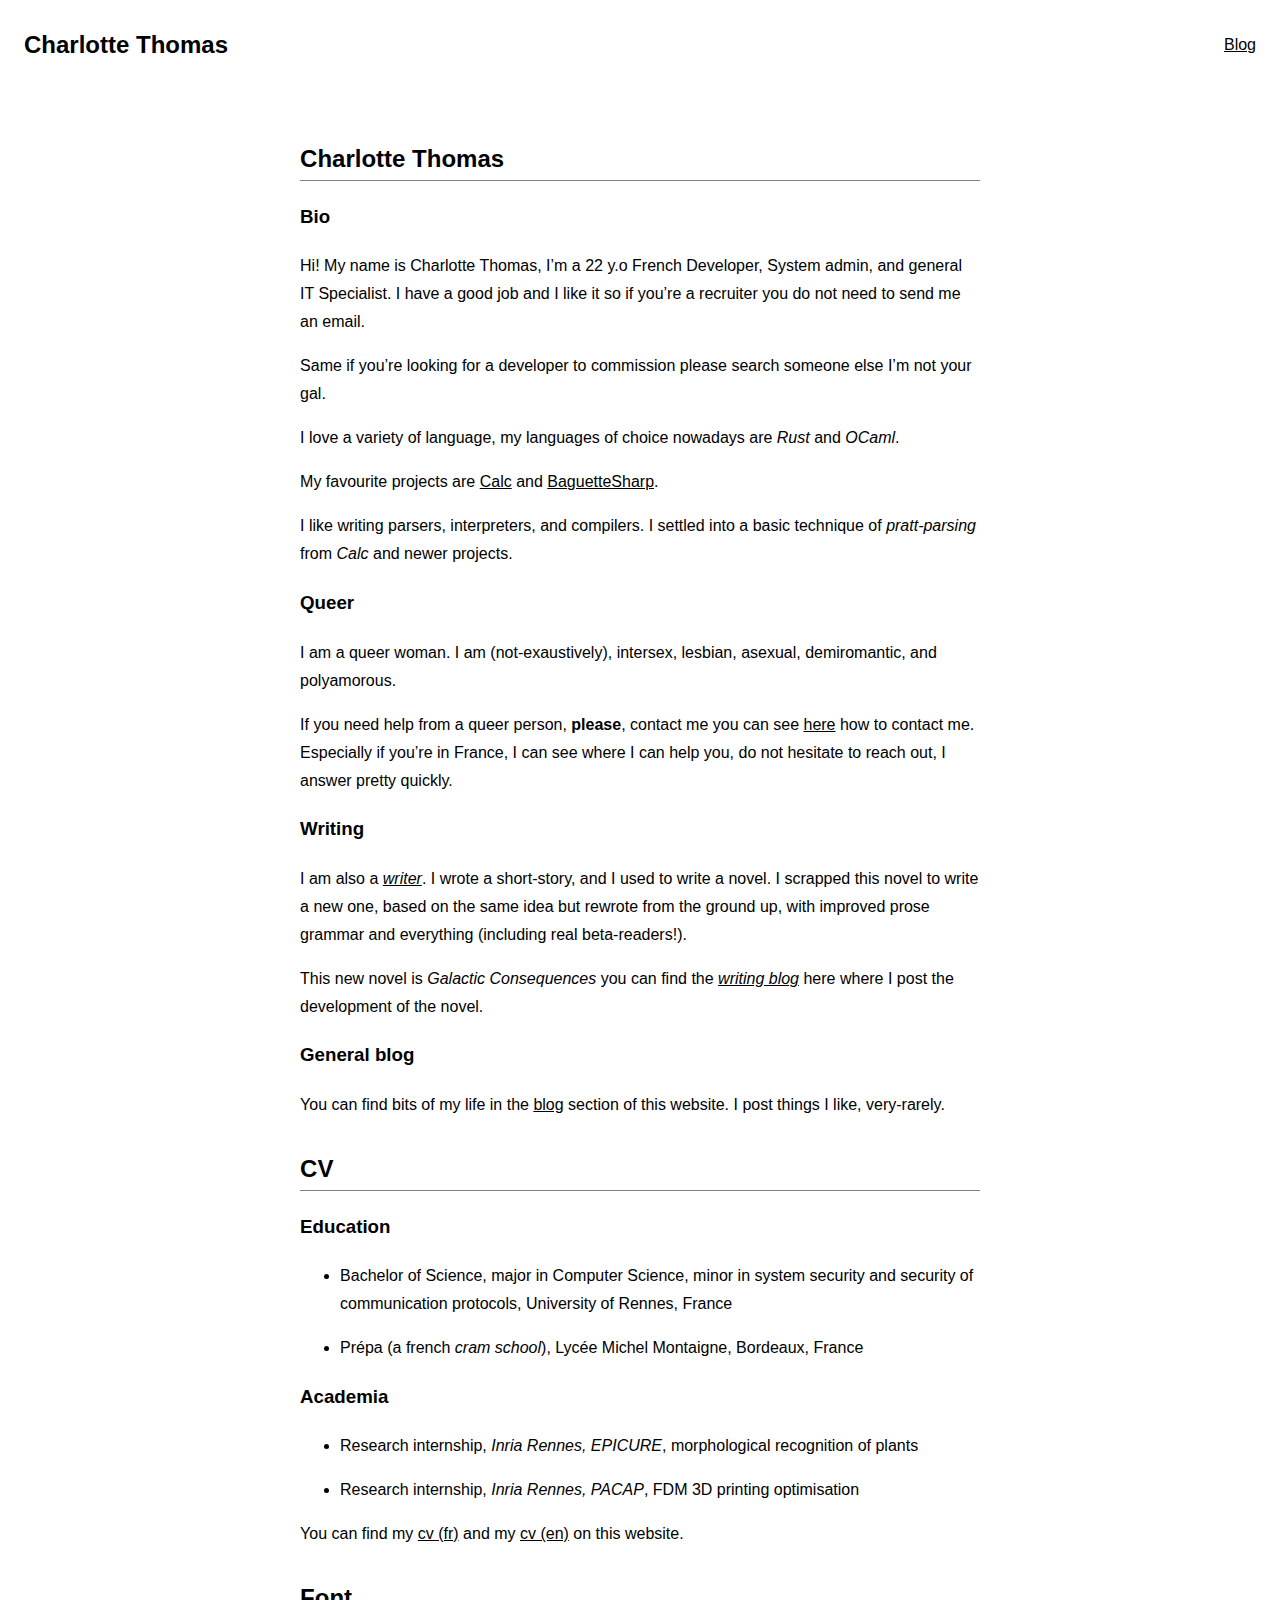
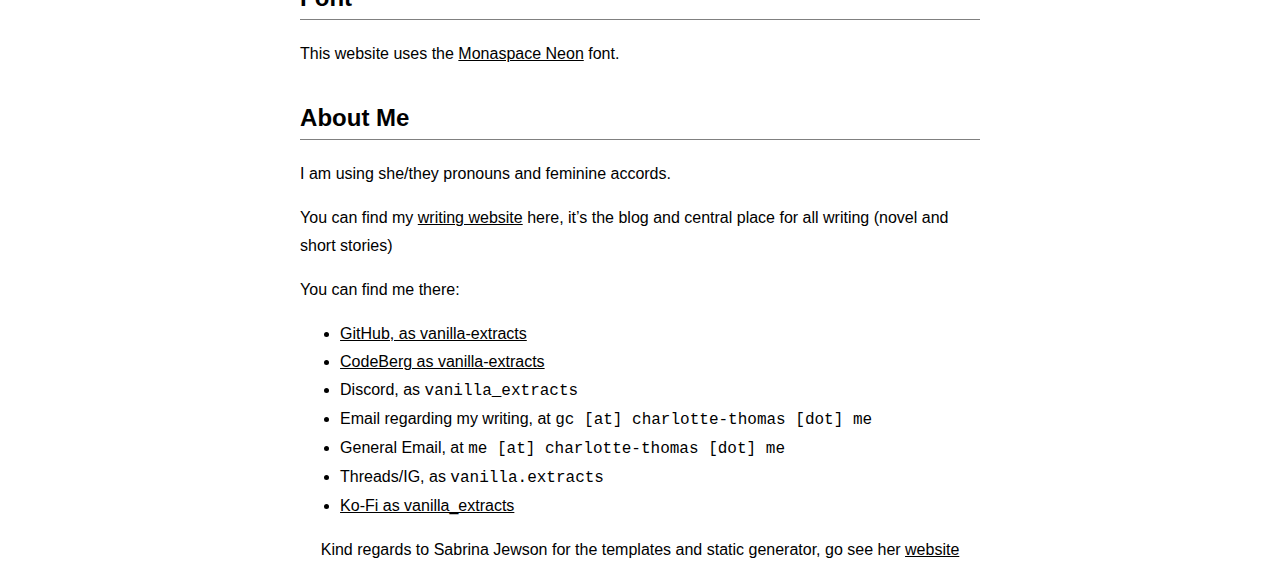
==== drafts/index.html @ d041db79 "Deploying to gh-pages from @ vanilla-extracts/website@5c6132fbbe91c61632dbbbfd228b59fa748e358d 🚀" ====
<!DOCTYPE html><html lang=en><head><meta charset=utf-8><meta content="width=device-width,initial-scale=1"name=viewport><meta content="dark light"name=color-scheme><meta content=#ffffff name=theme-color media=(prefers-color-scheme:light)><meta content=#000000 name=theme-color media=(prefers-color-scheme:dark)><meta content="Charlotte Thomas"property=og:site_name><link href=/favicon.ico rel=icon><link href=/apple-touch-icon.png rel=apple-touch-icon><link href=/common.css rel=stylesheet><title>Charlotte Thomas</title><meta content=Webpage property=og:title><meta content="Hi! My name is Charlotte Thomas, I’m a 22 y.o French Developer, System admin, and general IT Specialist. I have a good job and I like it so if you’re a recruiter you do not need to send me an email."name=description></head><body><header><a href=/ class=name>Charlotte Thomas</a><nav><a href=/blog/ >Blog</a></nav></header><main><h2 id=base><a href=#base class=anchor></a>Charlotte Thomas</h2><h3 id=bio><a href=#bio class=anchor></a>Bio</h3><p>Hi! My name is Charlotte Thomas, I’m a 22 y.o French Developer, System admin, and general IT Specialist. I have a good job and I like it so if you’re a recruiter you do not need to send me an email.</p><p>Same if you’re looking for a developer to commission please search someone else I’m not your gal.</p><p>I love a variety of language, my languages of choice nowadays are <em>Rust</em> and <em>OCaml</em>.</p><p>My favourite projects are <a href=https://codeberg.org/vanilla-extract/calc>Calc</a> and <a href=https://github.com/vanilla-extract/ocaml-baguettesharp-interpreter>BaguetteSharp</a>.</p><p>I like writing parsers, interpreters, and compilers. I settled into a basic technique of <em>pratt-parsing</em> from <em>Calc</em> and newer projects.</p><h3 id=queer><a href=#queer class=anchor></a>Queer</h3><p>I am a queer woman. I am (not-exaustively), intersex, lesbian, asexual, demiromantic, and polyamorous.</p><p>If you need help from a queer person, <strong>please</strong>, contact me you can see <a href=#about-me>here</a> how to contact me. Especially if you’re in France, I can see where I can help you, do not hesitate to reach out, I answer pretty quickly.</p><h3 id=writing><a href=#writing class=anchor></a>Writing</h3><p>I am also a <a href=https://writing.charlotte-thomas.me><em>writer</em></a>. I wrote a short-story, and I used to write a novel. I scrapped this novel to write a new one, based on the same idea but rewrote from the ground up, with improved prose grammar and everything (including real beta-readers!).</p><p>This new novel is <em>Galactic Consequences</em> you can find the <a href=https://writing.charlotte-thomas.me/blog/ ><em>writing blog</em></a> here where I post the development of the novel.</p><h3 id=blog><a href=#blog class=anchor></a>General blog</h3><p>You can find bits of my life in the <a href=blog/ >blog</a> section of this website. I post things I like, very-rarely.</p><h2 id=cv><a href=#cv class=anchor></a>CV</h2><h3 id=education><a href=#education class=anchor></a>Education</h3><ul><li><p>Bachelor of Science, major in Computer Science, minor in system security and security of communication protocols, University of Rennes, France</p></li><li><p>Prépa (a french <em>cram school</em>), Lycée Michel Montaigne, Bordeaux, France</p></li></ul><h3 id=academia><a href=#academia class=anchor></a>Academia</h3><ul><li><p>Research internship, <em>Inria Rennes, EPICURE</em>, morphological recognition of plants</p></li><li><p>Research internship, <em>Inria Rennes, PACAP</em>, FDM 3D printing optimisation</p></li></ul><p>You can find my <a href=static/cv_fr.pdf>cv (fr)</a> and my <a href=static/cv_en.pdf>cv (en)</a> on this website.</p><h2 id=font><a href=#font class=anchor></a>Font</h2><p>This website uses the <a href=https://monaspace.githubnext.com>Monaspace Neon</a> font.</p><h2 id=about-me><a href=#about-me class=anchor></a>About Me</h2><p>I am using she/they pronouns and feminine accords.</p><p>You can find my <a href=https://writing.charlotte-thomas.me>writing website</a> here, it’s the blog and central place for all writing (novel and short stories)</p><p>You can find me there:</p><ul><li><a href=https://github.com/vanilla-extracts>GitHub, as vanilla-extracts</a></li><li><a href=https://codeberg.org/vanilla-extracts>CodeBerg as vanilla-extracts</a></li><li>Discord, as <code class=scode>vanilla_extracts</code></li><li>Email regarding my writing, at <code class=scode>gc [at] charlotte-thomas [dot] me</code></li><li>General Email, at <code class=scode>me [at] charlotte-thomas [dot] me</code></li><li>Threads/IG, as <code class=scode>vanilla.extracts</code></li><li><a href=https://ko-fi.com/vanilla_extracts>Ko-Fi as vanilla_extracts</a></li></ul></main><footer class=center><p>Kind regards to Sabrina Jewson for the templates and static generator, go see her <a href=https://sabrinajewson.org>website</a></p></footer></body></html>
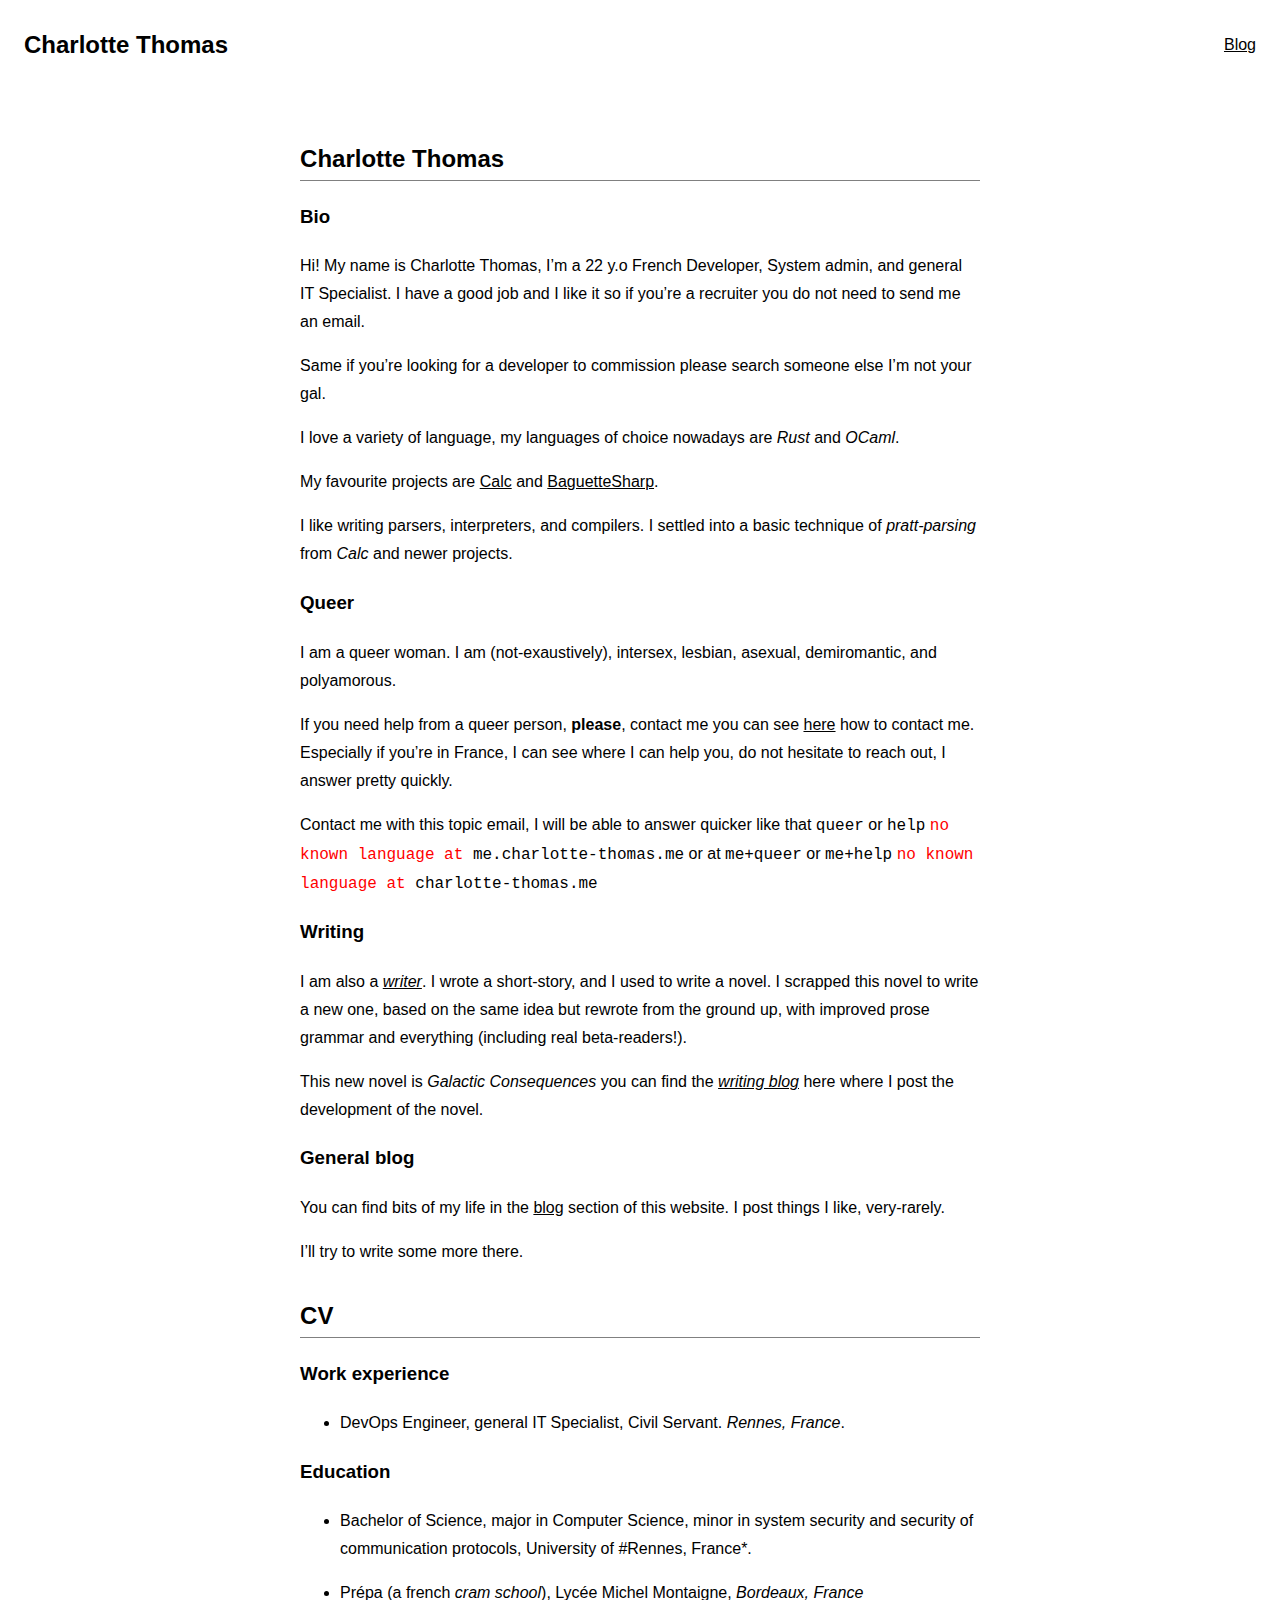
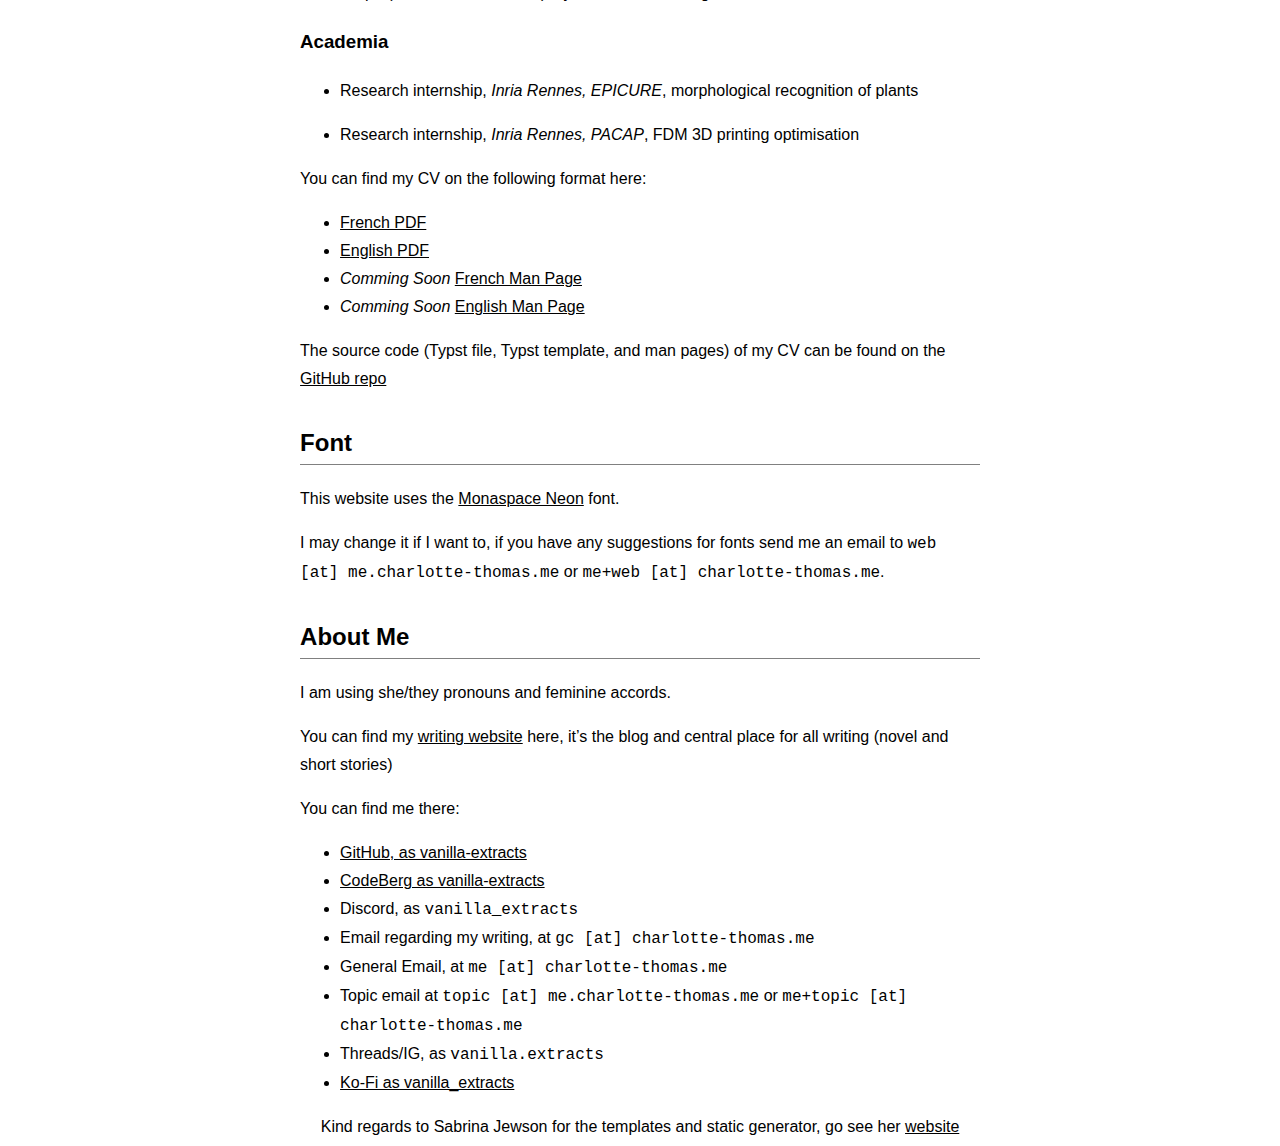
==== commit 86544992: "Deploying to gh-pages from @ vanilla-extracts/website@cc80b8c4a87e803f07a7f62e5c5bce75fd9a0338 🚀" ====
--- a/drafts/index.html
+++ b/drafts/index.html
@@ -1 +1 @@
-<!DOCTYPE html><html lang=en><head><meta charset=utf-8><meta content="width=device-width,initial-scale=1"name=viewport><meta content="dark light"name=color-scheme><meta content=#ffffff name=theme-color media=(prefers-color-scheme:light)><meta content=#000000 name=theme-color media=(prefers-color-scheme:dark)><meta content="Charlotte Thomas"property=og:site_name><link href=/favicon.ico rel=icon><link href=/apple-touch-icon.png rel=apple-touch-icon><link href=/common.css rel=stylesheet><title>Charlotte Thomas</title><meta content=Webpage property=og:title><meta content="Hi! My name is Charlotte Thomas, I’m a 22 y.o French Developer, System admin, and general IT Specialist. I have a good job and I like it so if you’re a recruiter you do not need to send me an email."name=description></head><body><header><a href=/ class=name>Charlotte Thomas</a><nav><a href=/blog/ >Blog</a></nav></header><main><h2 id=base><a href=#base class=anchor></a>Charlotte Thomas</h2><h3 id=bio><a href=#bio class=anchor></a>Bio</h3><p>Hi! My name is Charlotte Thomas, I’m a 22 y.o French Developer, System admin, and general IT Specialist. I have a good job and I like it so if you’re a recruiter you do not need to send me an email.</p><p>Same if you’re looking for a developer to commission please search someone else I’m not your gal.</p><p>I love a variety of language, my languages of choice nowadays are <em>Rust</em> and <em>OCaml</em>.</p><p>My favourite projects are <a href=https://codeberg.org/vanilla-extract/calc>Calc</a> and <a href=https://github.com/vanilla-extract/ocaml-baguettesharp-interpreter>BaguetteSharp</a>.</p><p>I like writing parsers, interpreters, and compilers. I settled into a basic technique of <em>pratt-parsing</em> from <em>Calc</em> and newer projects.</p><h3 id=queer><a href=#queer class=anchor></a>Queer</h3><p>I am a queer woman. I am (not-exaustively), intersex, lesbian, asexual, demiromantic, and polyamorous.</p><p>If you need help from a queer person, <strong>please</strong>, contact me you can see <a href=#about-me>here</a> how to contact me. Especially if you’re in France, I can see where I can help you, do not hesitate to reach out, I answer pretty quickly.</p><h3 id=writing><a href=#writing class=anchor></a>Writing</h3><p>I am also a <a href=https://writing.charlotte-thomas.me><em>writer</em></a>. I wrote a short-story, and I used to write a novel. I scrapped this novel to write a new one, based on the same idea but rewrote from the ground up, with improved prose grammar and everything (including real beta-readers!).</p><p>This new novel is <em>Galactic Consequences</em> you can find the <a href=https://writing.charlotte-thomas.me/blog/ ><em>writing blog</em></a> here where I post the development of the novel.</p><h3 id=blog><a href=#blog class=anchor></a>General blog</h3><p>You can find bits of my life in the <a href=blog/ >blog</a> section of this website. I post things I like, very-rarely.</p><h2 id=cv><a href=#cv class=anchor></a>CV</h2><h3 id=education><a href=#education class=anchor></a>Education</h3><ul><li><p>Bachelor of Science, major in Computer Science, minor in system security and security of communication protocols, University of Rennes, France</p></li><li><p>Prépa (a french <em>cram school</em>), Lycée Michel Montaigne, Bordeaux, France</p></li></ul><h3 id=academia><a href=#academia class=anchor></a>Academia</h3><ul><li><p>Research internship, <em>Inria Rennes, EPICURE</em>, morphological recognition of plants</p></li><li><p>Research internship, <em>Inria Rennes, PACAP</em>, FDM 3D printing optimisation</p></li></ul><p>You can find my <a href=static/cv_fr.pdf>cv (fr)</a> and my <a href=static/cv_en.pdf>cv (en)</a> on this website.</p><h2 id=font><a href=#font class=anchor></a>Font</h2><p>This website uses the <a href=https://monaspace.githubnext.com>Monaspace Neon</a> font.</p><h2 id=about-me><a href=#about-me class=anchor></a>About Me</h2><p>I am using she/they pronouns and feminine accords.</p><p>You can find my <a href=https://writing.charlotte-thomas.me>writing website</a> here, it’s the blog and central place for all writing (novel and short stories)</p><p>You can find me there:</p><ul><li><a href=https://github.com/vanilla-extracts>GitHub, as vanilla-extracts</a></li><li><a href=https://codeberg.org/vanilla-extracts>CodeBerg as vanilla-extracts</a></li><li>Discord, as <code class=scode>vanilla_extracts</code></li><li>Email regarding my writing, at <code class=scode>gc [at] charlotte-thomas [dot] me</code></li><li>General Email, at <code class=scode>me [at] charlotte-thomas [dot] me</code></li><li>Threads/IG, as <code class=scode>vanilla.extracts</code></li><li><a href=https://ko-fi.com/vanilla_extracts>Ko-Fi as vanilla_extracts</a></li></ul></main><footer class=center><p>Kind regards to Sabrina Jewson for the templates and static generator, go see her <a href=https://sabrinajewson.org>website</a></p></footer></body></html>+<!DOCTYPE html><html lang=en><head><meta charset=utf-8><meta content="width=device-width,initial-scale=1"name=viewport><meta content="dark light"name=color-scheme><meta content=#ffffff name=theme-color media=(prefers-color-scheme:light)><meta content=#000000 name=theme-color media=(prefers-color-scheme:dark)><meta content="Charlotte Thomas"property=og:site_name><link href=/favicon.ico rel=icon><link href=/apple-touch-icon.png rel=apple-touch-icon><link href=/common.css rel=stylesheet><title>Charlotte Thomas</title><meta content=Webpage property=og:title><meta content="Hi! My name is Charlotte Thomas, I’m a 22 y.o French Developer, System admin, and general IT Specialist. I have a good job and I like it so if you’re a recruiter you do not need to send me an email."name=description></head><body><header><a href=/ class=name>Charlotte Thomas</a><nav><a href=/blog/ >Blog</a></nav></header><main><h2 id=base><a href=#base class=anchor></a>Charlotte Thomas</h2><h3 id=bio><a href=#bio class=anchor></a>Bio</h3><p>Hi! My name is Charlotte Thomas, I’m a 22 y.o French Developer, System admin, and general IT Specialist. I have a good job and I like it so if you’re a recruiter you do not need to send me an email.</p><p>Same if you’re looking for a developer to commission please search someone else I’m not your gal.</p><p>I love a variety of language, my languages of choice nowadays are <em>Rust</em> and <em>OCaml</em>.</p><p>My favourite projects are <a href=https://codeberg.org/vanilla-extract/calc>Calc</a> and <a href=https://github.com/vanilla-extract/ocaml-baguettesharp-interpreter>BaguetteSharp</a>.</p><p>I like writing parsers, interpreters, and compilers. I settled into a basic technique of <em>pratt-parsing</em> from <em>Calc</em> and newer projects.</p><h3 id=queer><a href=#queer class=anchor></a>Queer</h3><p>I am a queer woman. I am (not-exaustively), intersex, lesbian, asexual, demiromantic, and polyamorous.</p><p>If you need help from a queer person, <strong>please</strong>, contact me you can see <a href=#about-me>here</a> how to contact me. Especially if you’re in France, I can see where I can help you, do not hesitate to reach out, I answer pretty quickly.</p><p>Contact me with this topic email, I will be able to answer quicker like that <code class=scode>queer</code> or <code class=scode>help</code> <code class=scode><span style=color:red>no known language at</span> me.charlotte-thomas.me</code> or at <code class=scode>me+queer</code> or <code class=scode>me+help</code> <code class=scode><span style=color:red>no known language at</span> charlotte-thomas.me</code></p><h3 id=writing><a href=#writing class=anchor></a>Writing</h3><p>I am also a <a href=https://writing.charlotte-thomas.me><em>writer</em></a>. I wrote a short-story, and I used to write a novel. I scrapped this novel to write a new one, based on the same idea but rewrote from the ground up, with improved prose grammar and everything (including real beta-readers!).</p><p>This new novel is <em>Galactic Consequences</em> you can find the <a href=https://writing.charlotte-thomas.me/blog/ ><em>writing blog</em></a> here where I post the development of the novel.</p><h3 id=blog><a href=#blog class=anchor></a>General blog</h3><p>You can find bits of my life in the <a href=blog/ >blog</a> section of this website. I post things I like, very-rarely.</p><p>I’ll try to write some more there.</p><h2 id=cv><a href=#cv class=anchor></a>CV</h2><h3 id=work><a href=#work class=anchor></a>Work experience</h3><ul><li>DevOps Engineer, general IT Specialist, Civil Servant. <em>Rennes, France</em>.</li></ul><h3 id=education><a href=#education class=anchor></a>Education</h3><ul><li><p>Bachelor of Science, major in Computer Science, minor in system security and security of communication protocols, University of #Rennes, France*.</p></li><li><p>Prépa (a french <em>cram school</em>), Lycée Michel Montaigne, <em>Bordeaux, France</em></p></li></ul><h3 id=academia><a href=#academia class=anchor></a>Academia</h3><ul><li><p>Research internship, <em>Inria Rennes, EPICURE</em>, morphological recognition of plants</p></li><li><p>Research internship, <em>Inria Rennes, PACAP</em>, FDM 3D printing optimisation</p></li></ul><p>You can find my CV on the following format here:</p><ul><li><a href=static/cv_fr.pdf>French PDF</a></li><li><a href=static/cv_en.pdf>English PDF</a></li><li><em>Comming Soon</em> <a href=static/cv_fr.man>French Man Page</a></li><li><em>Comming Soon</em> <a href=static/cv_en.typ>English Man Page</a></li></ul><p>The source code (Typst file, Typst template, and man pages) of my CV can be found on the <a href=https://github.com/vanilla-extracts/cv>GitHub repo</a></p><h2 id=font><a href=#font class=anchor></a>Font</h2><p>This website uses the <a href=https://monaspace.githubnext.com>Monaspace Neon</a> font.</p><p>I may change it if I want to, if you have any suggestions for fonts send me an email to <code class=scode>web [at] me.charlotte-thomas.me</code> or <code class=scode>me+web [at] charlotte-thomas.me</code>.</p><h2 id=about-me><a href=#about-me class=anchor></a>About Me</h2><p>I am using she/they pronouns and feminine accords.</p><p>You can find my <a href=https://writing.charlotte-thomas.me>writing website</a> here, it’s the blog and central place for all writing (novel and short stories)</p><p>You can find me there:</p><ul><li><a href=https://github.com/vanilla-extracts>GitHub, as vanilla-extracts</a></li><li><a href=https://codeberg.org/vanilla-extracts>CodeBerg as vanilla-extracts</a></li><li>Discord, as <code class=scode>vanilla_extracts</code></li><li>Email regarding my writing, at <code class=scode>gc [at] charlotte-thomas.me</code></li><li>General Email, at <code class=scode>me [at] charlotte-thomas.me</code></li><li>Topic email at <code class=scode>topic [at] me.charlotte-thomas.me</code> or <code class=scode>me+topic [at] charlotte-thomas.me</code></li><li>Threads/IG, as <code class=scode>vanilla.extracts</code></li><li><a href=https://ko-fi.com/vanilla_extracts>Ko-Fi as vanilla_extracts</a></li></ul></main><footer class=center><p>Kind regards to Sabrina Jewson for the templates and static generator, go see her <a href=https://sabrinajewson.org>website</a></p></footer></body></html>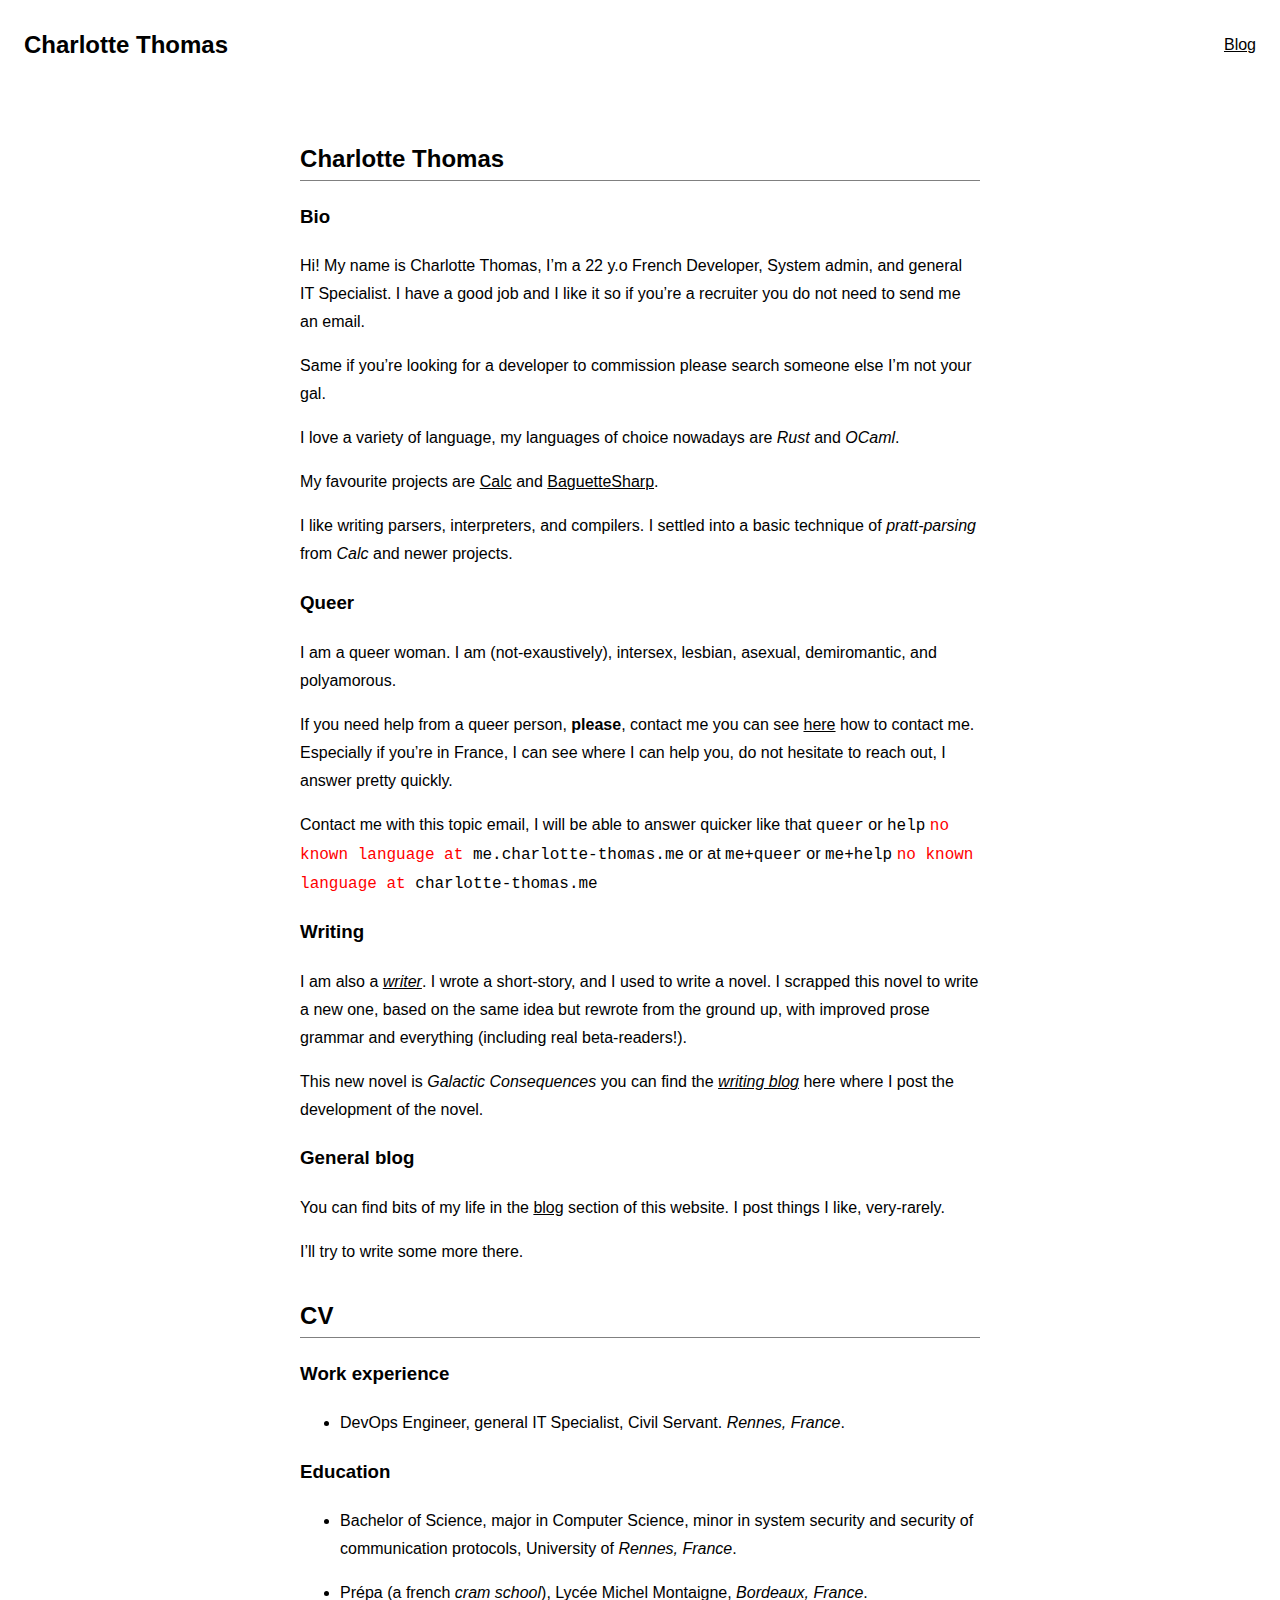
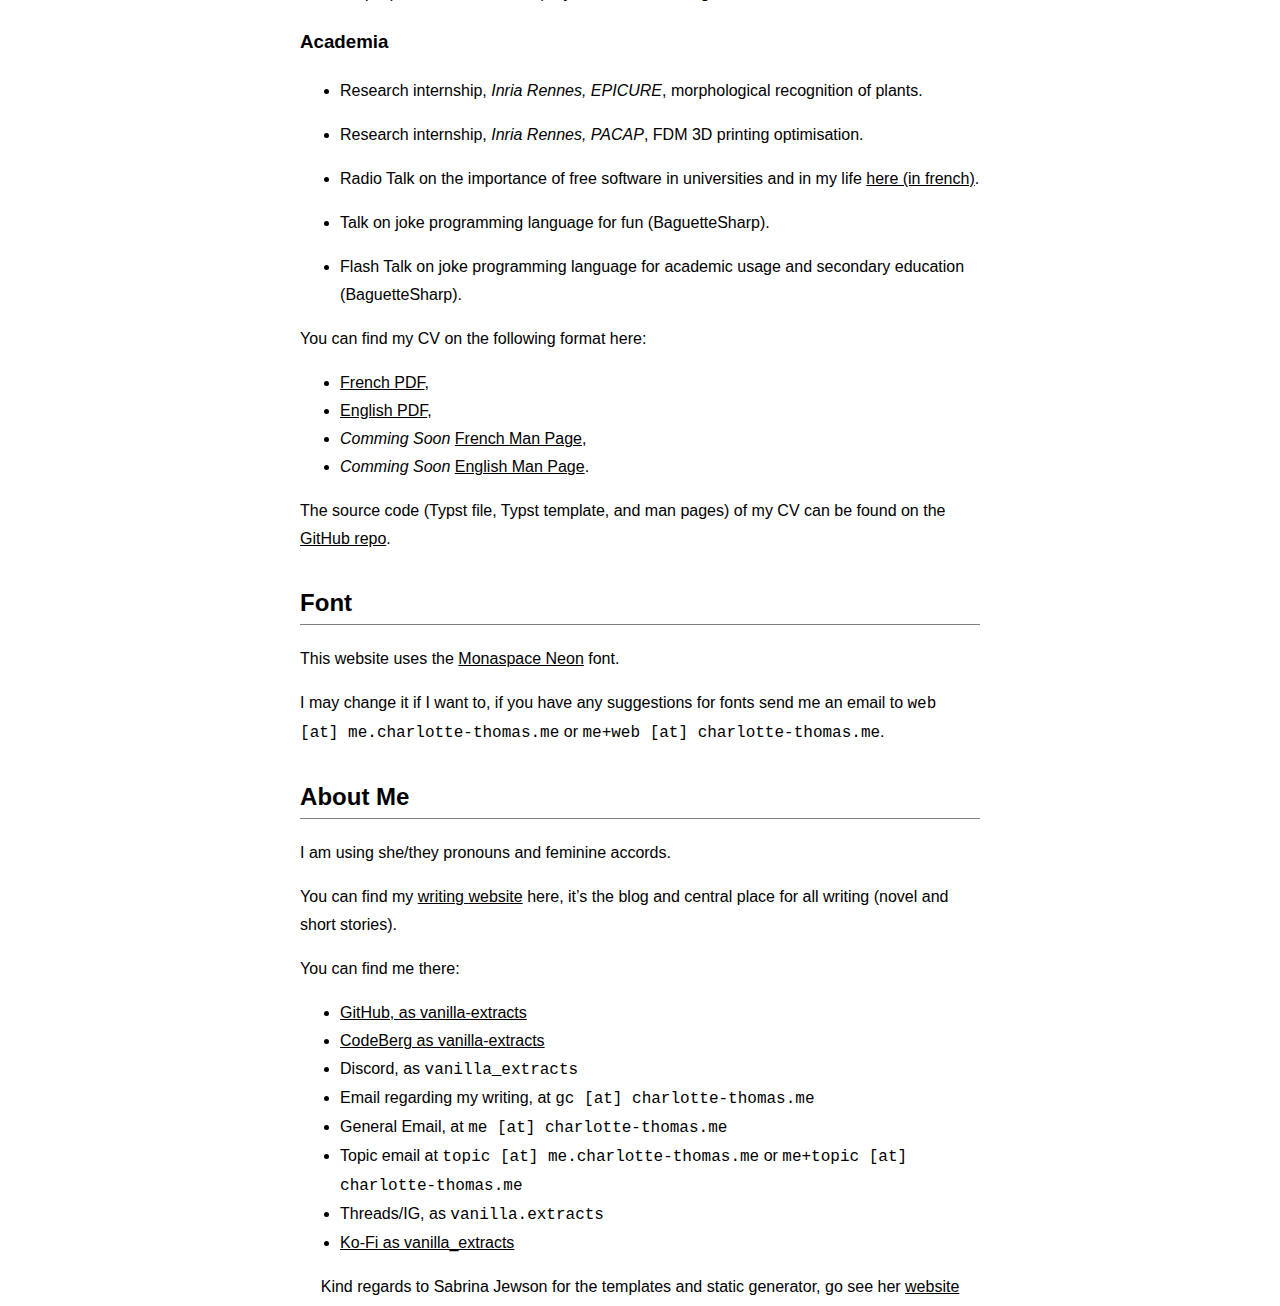
==== commit 079cb30b: "Deploying to gh-pages from @ vanilla-extracts/website@7752861aec32f48937b8614c99f351898fc1ba89 🚀" ====
--- a/drafts/index.html
+++ b/drafts/index.html
@@ -1 +1 @@
-<!DOCTYPE html><html lang=en><head><meta charset=utf-8><meta content="width=device-width,initial-scale=1"name=viewport><meta content="dark light"name=color-scheme><meta content=#ffffff name=theme-color media=(prefers-color-scheme:light)><meta content=#000000 name=theme-color media=(prefers-color-scheme:dark)><meta content="Charlotte Thomas"property=og:site_name><link href=/favicon.ico rel=icon><link href=/apple-touch-icon.png rel=apple-touch-icon><link href=/common.css rel=stylesheet><title>Charlotte Thomas</title><meta content=Webpage property=og:title><meta content="Hi! My name is Charlotte Thomas, I’m a 22 y.o French Developer, System admin, and general IT Specialist. I have a good job and I like it so if you’re a recruiter you do not need to send me an email."name=description></head><body><header><a href=/ class=name>Charlotte Thomas</a><nav><a href=/blog/ >Blog</a></nav></header><main><h2 id=base><a href=#base class=anchor></a>Charlotte Thomas</h2><h3 id=bio><a href=#bio class=anchor></a>Bio</h3><p>Hi! My name is Charlotte Thomas, I’m a 22 y.o French Developer, System admin, and general IT Specialist. I have a good job and I like it so if you’re a recruiter you do not need to send me an email.</p><p>Same if you’re looking for a developer to commission please search someone else I’m not your gal.</p><p>I love a variety of language, my languages of choice nowadays are <em>Rust</em> and <em>OCaml</em>.</p><p>My favourite projects are <a href=https://codeberg.org/vanilla-extract/calc>Calc</a> and <a href=https://github.com/vanilla-extract/ocaml-baguettesharp-interpreter>BaguetteSharp</a>.</p><p>I like writing parsers, interpreters, and compilers. I settled into a basic technique of <em>pratt-parsing</em> from <em>Calc</em> and newer projects.</p><h3 id=queer><a href=#queer class=anchor></a>Queer</h3><p>I am a queer woman. I am (not-exaustively), intersex, lesbian, asexual, demiromantic, and polyamorous.</p><p>If you need help from a queer person, <strong>please</strong>, contact me you can see <a href=#about-me>here</a> how to contact me. Especially if you’re in France, I can see where I can help you, do not hesitate to reach out, I answer pretty quickly.</p><p>Contact me with this topic email, I will be able to answer quicker like that <code class=scode>queer</code> or <code class=scode>help</code> <code class=scode><span style=color:red>no known language at</span> me.charlotte-thomas.me</code> or at <code class=scode>me+queer</code> or <code class=scode>me+help</code> <code class=scode><span style=color:red>no known language at</span> charlotte-thomas.me</code></p><h3 id=writing><a href=#writing class=anchor></a>Writing</h3><p>I am also a <a href=https://writing.charlotte-thomas.me><em>writer</em></a>. I wrote a short-story, and I used to write a novel. I scrapped this novel to write a new one, based on the same idea but rewrote from the ground up, with improved prose grammar and everything (including real beta-readers!).</p><p>This new novel is <em>Galactic Consequences</em> you can find the <a href=https://writing.charlotte-thomas.me/blog/ ><em>writing blog</em></a> here where I post the development of the novel.</p><h3 id=blog><a href=#blog class=anchor></a>General blog</h3><p>You can find bits of my life in the <a href=blog/ >blog</a> section of this website. I post things I like, very-rarely.</p><p>I’ll try to write some more there.</p><h2 id=cv><a href=#cv class=anchor></a>CV</h2><h3 id=work><a href=#work class=anchor></a>Work experience</h3><ul><li>DevOps Engineer, general IT Specialist, Civil Servant. <em>Rennes, France</em>.</li></ul><h3 id=education><a href=#education class=anchor></a>Education</h3><ul><li><p>Bachelor of Science, major in Computer Science, minor in system security and security of communication protocols, University of #Rennes, France*.</p></li><li><p>Prépa (a french <em>cram school</em>), Lycée Michel Montaigne, <em>Bordeaux, France</em></p></li></ul><h3 id=academia><a href=#academia class=anchor></a>Academia</h3><ul><li><p>Research internship, <em>Inria Rennes, EPICURE</em>, morphological recognition of plants</p></li><li><p>Research internship, <em>Inria Rennes, PACAP</em>, FDM 3D printing optimisation</p></li></ul><p>You can find my CV on the following format here:</p><ul><li><a href=static/cv_fr.pdf>French PDF</a></li><li><a href=static/cv_en.pdf>English PDF</a></li><li><em>Comming Soon</em> <a href=static/cv_fr.man>French Man Page</a></li><li><em>Comming Soon</em> <a href=static/cv_en.typ>English Man Page</a></li></ul><p>The source code (Typst file, Typst template, and man pages) of my CV can be found on the <a href=https://github.com/vanilla-extracts/cv>GitHub repo</a></p><h2 id=font><a href=#font class=anchor></a>Font</h2><p>This website uses the <a href=https://monaspace.githubnext.com>Monaspace Neon</a> font.</p><p>I may change it if I want to, if you have any suggestions for fonts send me an email to <code class=scode>web [at] me.charlotte-thomas.me</code> or <code class=scode>me+web [at] charlotte-thomas.me</code>.</p><h2 id=about-me><a href=#about-me class=anchor></a>About Me</h2><p>I am using she/they pronouns and feminine accords.</p><p>You can find my <a href=https://writing.charlotte-thomas.me>writing website</a> here, it’s the blog and central place for all writing (novel and short stories)</p><p>You can find me there:</p><ul><li><a href=https://github.com/vanilla-extracts>GitHub, as vanilla-extracts</a></li><li><a href=https://codeberg.org/vanilla-extracts>CodeBerg as vanilla-extracts</a></li><li>Discord, as <code class=scode>vanilla_extracts</code></li><li>Email regarding my writing, at <code class=scode>gc [at] charlotte-thomas.me</code></li><li>General Email, at <code class=scode>me [at] charlotte-thomas.me</code></li><li>Topic email at <code class=scode>topic [at] me.charlotte-thomas.me</code> or <code class=scode>me+topic [at] charlotte-thomas.me</code></li><li>Threads/IG, as <code class=scode>vanilla.extracts</code></li><li><a href=https://ko-fi.com/vanilla_extracts>Ko-Fi as vanilla_extracts</a></li></ul></main><footer class=center><p>Kind regards to Sabrina Jewson for the templates and static generator, go see her <a href=https://sabrinajewson.org>website</a></p></footer></body></html>+<!DOCTYPE html><html lang=en><head><meta charset=utf-8><meta content="width=device-width,initial-scale=1"name=viewport><meta content="dark light"name=color-scheme><meta content=#ffffff name=theme-color media=(prefers-color-scheme:light)><meta content=#000000 name=theme-color media=(prefers-color-scheme:dark)><meta content="Charlotte Thomas"property=og:site_name><link href=/favicon.ico rel=icon><link href=/apple-touch-icon.png rel=apple-touch-icon><link href=/common.css rel=stylesheet><title>Charlotte Thomas</title><meta content=Webpage property=og:title><meta content="Hi! My name is Charlotte Thomas, I’m a 22 y.o French Developer, System admin, and general IT Specialist. I have a good job and I like it so if you’re a recruiter you do not need to send me an email."name=description></head><body><header><a href=/ class=name>Charlotte Thomas</a><nav><a href=/blog/ >Blog</a></nav></header><main><h2 id=base><a href=#base class=anchor></a>Charlotte Thomas</h2><h3 id=bio><a href=#bio class=anchor></a>Bio</h3><p>Hi! My name is Charlotte Thomas, I’m a 22 y.o French Developer, System admin, and general IT Specialist. I have a good job and I like it so if you’re a recruiter you do not need to send me an email.</p><p>Same if you’re looking for a developer to commission please search someone else I’m not your gal.</p><p>I love a variety of language, my languages of choice nowadays are <em>Rust</em> and <em>OCaml</em>.</p><p>My favourite projects are <a href=https://codeberg.org/vanilla-extract/calc>Calc</a> and <a href=https://github.com/vanilla-extract/ocaml-baguettesharp-interpreter>BaguetteSharp</a>.</p><p>I like writing parsers, interpreters, and compilers. I settled into a basic technique of <em>pratt-parsing</em> from <em>Calc</em> and newer projects.</p><h3 id=queer><a href=#queer class=anchor></a>Queer</h3><p>I am a queer woman. I am (not-exaustively), intersex, lesbian, asexual, demiromantic, and polyamorous.</p><p>If you need help from a queer person, <strong>please</strong>, contact me you can see <a href=#about-me>here</a> how to contact me. Especially if you’re in France, I can see where I can help you, do not hesitate to reach out, I answer pretty quickly.</p><p>Contact me with this topic email, I will be able to answer quicker like that <code class=scode>queer</code> or <code class=scode>help</code> <code class=scode><span style=color:red>no known language at</span> me.charlotte-thomas.me</code> or at <code class=scode>me+queer</code> or <code class=scode>me+help</code> <code class=scode><span style=color:red>no known language at</span> charlotte-thomas.me</code></p><h3 id=writing><a href=#writing class=anchor></a>Writing</h3><p>I am also a <a href=https://writing.charlotte-thomas.me><em>writer</em></a>. I wrote a short-story, and I used to write a novel. I scrapped this novel to write a new one, based on the same idea but rewrote from the ground up, with improved prose grammar and everything (including real beta-readers!).</p><p>This new novel is <em>Galactic Consequences</em> you can find the <a href=https://writing.charlotte-thomas.me/blog/ ><em>writing blog</em></a> here where I post the development of the novel.</p><h3 id=blog><a href=#blog class=anchor></a>General blog</h3><p>You can find bits of my life in the <a href=blog/ >blog</a> section of this website. I post things I like, very-rarely.</p><p>I’ll try to write some more there.</p><h2 id=cv><a href=#cv class=anchor></a>CV</h2><h3 id=work><a href=#work class=anchor></a>Work experience</h3><ul><li>DevOps Engineer, general IT Specialist, Civil Servant. <em>Rennes, France</em>.</li></ul><h3 id=education><a href=#education class=anchor></a>Education</h3><ul><li><p>Bachelor of Science, major in Computer Science, minor in system security and security of communication protocols, University of <em>Rennes, France</em>.</p></li><li><p>Prépa (a french <em>cram school</em>), Lycée Michel Montaigne, <em>Bordeaux, France</em>.</p></li></ul><h3 id=academia><a href=#academia class=anchor></a>Academia</h3><ul><li><p>Research internship, <em>Inria Rennes, EPICURE</em>, morphological recognition of plants.</p></li><li><p>Research internship, <em>Inria Rennes, PACAP</em>, FDM 3D printing optimisation.</p></li><li><p>Radio Talk on the importance of free software in universities and in my life <a href=https://cause-commune.fm/podcast/libre-a-vous-187/ >here (in french)</a>.</p></li><li><p>Talk on joke programming language for fun (BaguetteSharp).</p></li><li><p>Flash Talk on joke programming language for academic usage and secondary education (BaguetteSharp).</p></li></ul><p>You can find my CV on the following format here:</p><ul><li><a href=static/cv_fr.pdf>French PDF</a>,</li><li><a href=static/cv_en.pdf>English PDF</a>,</li><li><em>Comming Soon</em> <a href=static/cv_fr.man>French Man Page</a>,</li><li><em>Comming Soon</em> <a href=static/cv_en.typ>English Man Page</a>.</li></ul><p>The source code (Typst file, Typst template, and man pages) of my CV can be found on the <a href=https://github.com/vanilla-extracts/cv>GitHub repo</a>.</p><h2 id=font><a href=#font class=anchor></a>Font</h2><p>This website uses the <a href=https://monaspace.githubnext.com>Monaspace Neon</a> font.</p><p>I may change it if I want to, if you have any suggestions for fonts send me an email to <code class=scode>web [at] me.charlotte-thomas.me</code> or <code class=scode>me+web [at] charlotte-thomas.me</code>.</p><h2 id=about-me><a href=#about-me class=anchor></a>About Me</h2><p>I am using she/they pronouns and feminine accords.</p><p>You can find my <a href=https://writing.charlotte-thomas.me>writing website</a> here, it’s the blog and central place for all writing (novel and short stories).</p><p>You can find me there:</p><ul><li><a href=https://github.com/vanilla-extracts>GitHub, as vanilla-extracts</a></li><li><a href=https://codeberg.org/vanilla-extracts>CodeBerg as vanilla-extracts</a></li><li>Discord, as <code class=scode>vanilla_extracts</code></li><li>Email regarding my writing, at <code class=scode>gc [at] charlotte-thomas.me</code></li><li>General Email, at <code class=scode>me [at] charlotte-thomas.me</code></li><li>Topic email at <code class=scode>topic [at] me.charlotte-thomas.me</code> or <code class=scode>me+topic [at] charlotte-thomas.me</code></li><li>Threads/IG, as <code class=scode>vanilla.extracts</code></li><li><a href=https://ko-fi.com/vanilla_extracts>Ko-Fi as vanilla_extracts</a></li></ul></main><footer class=center><p>Kind regards to Sabrina Jewson for the templates and static generator, go see her <a href=https://sabrinajewson.org>website</a></p></footer></body></html>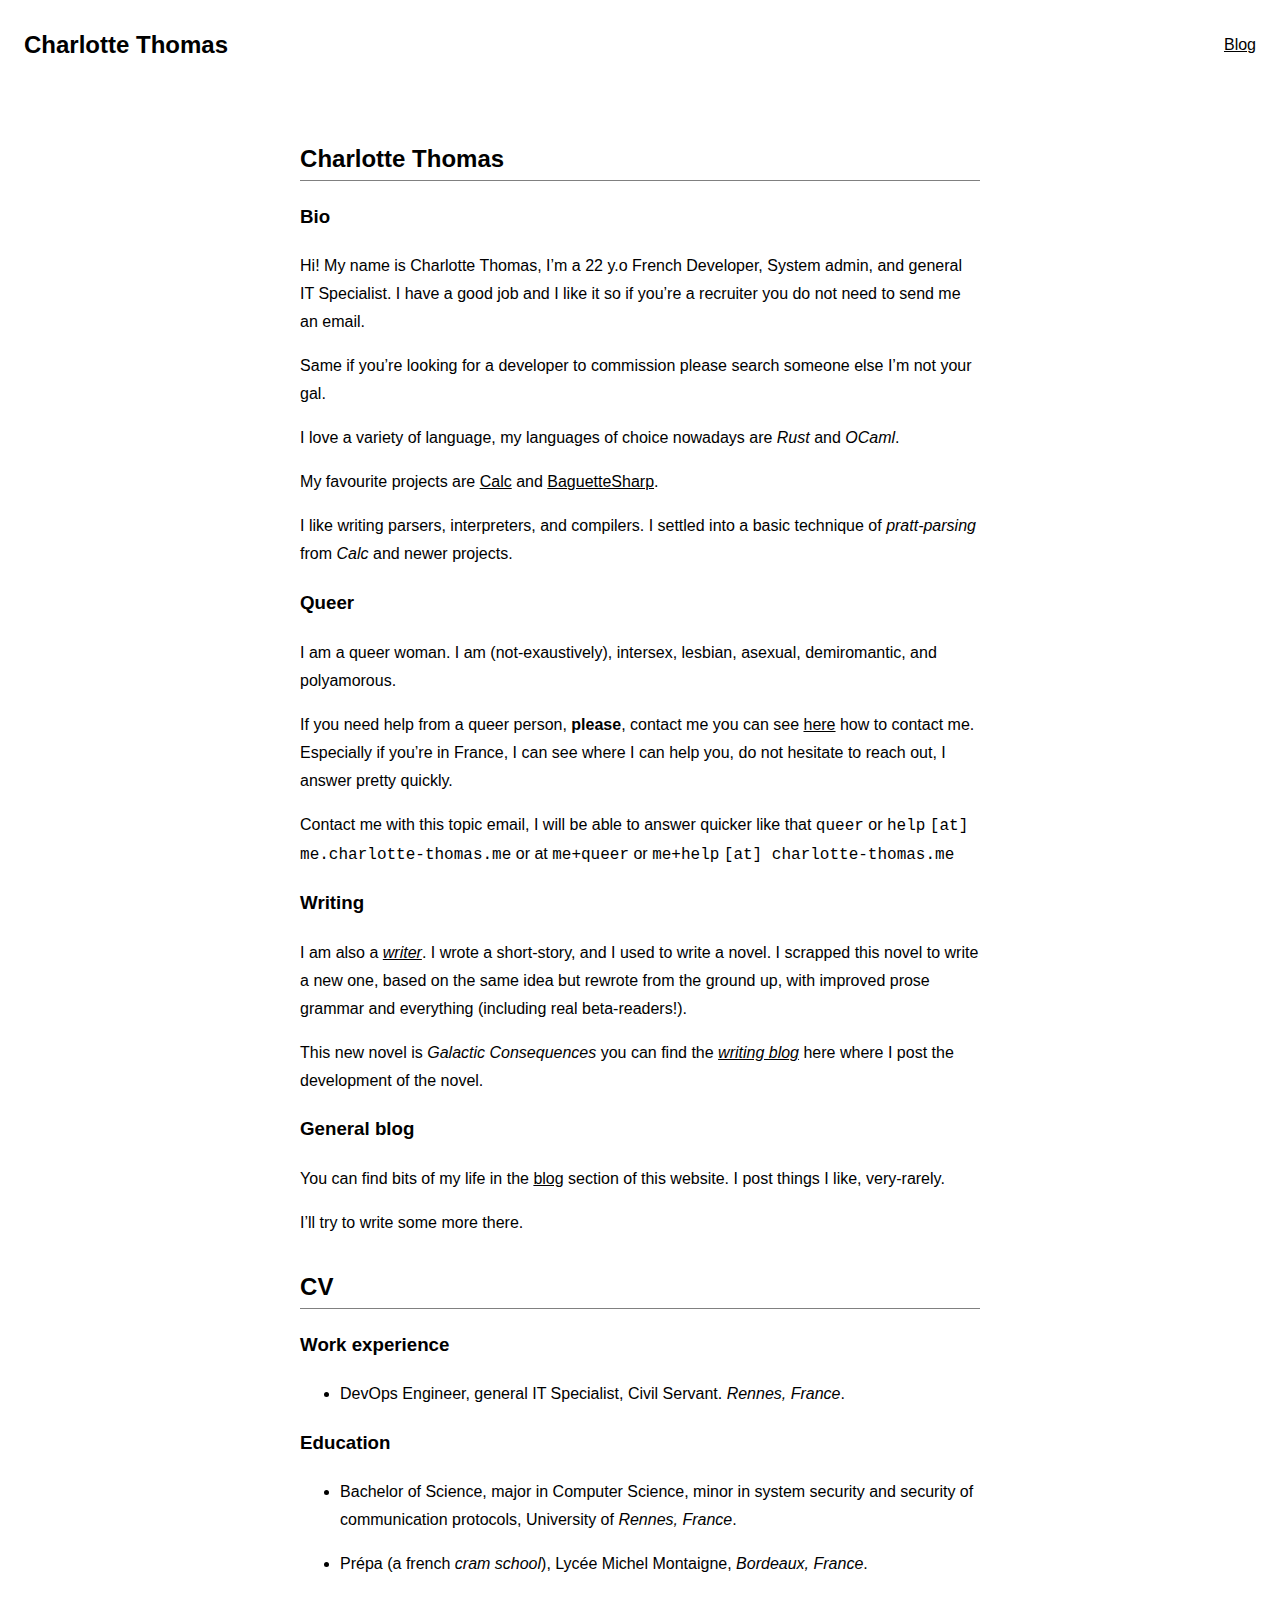
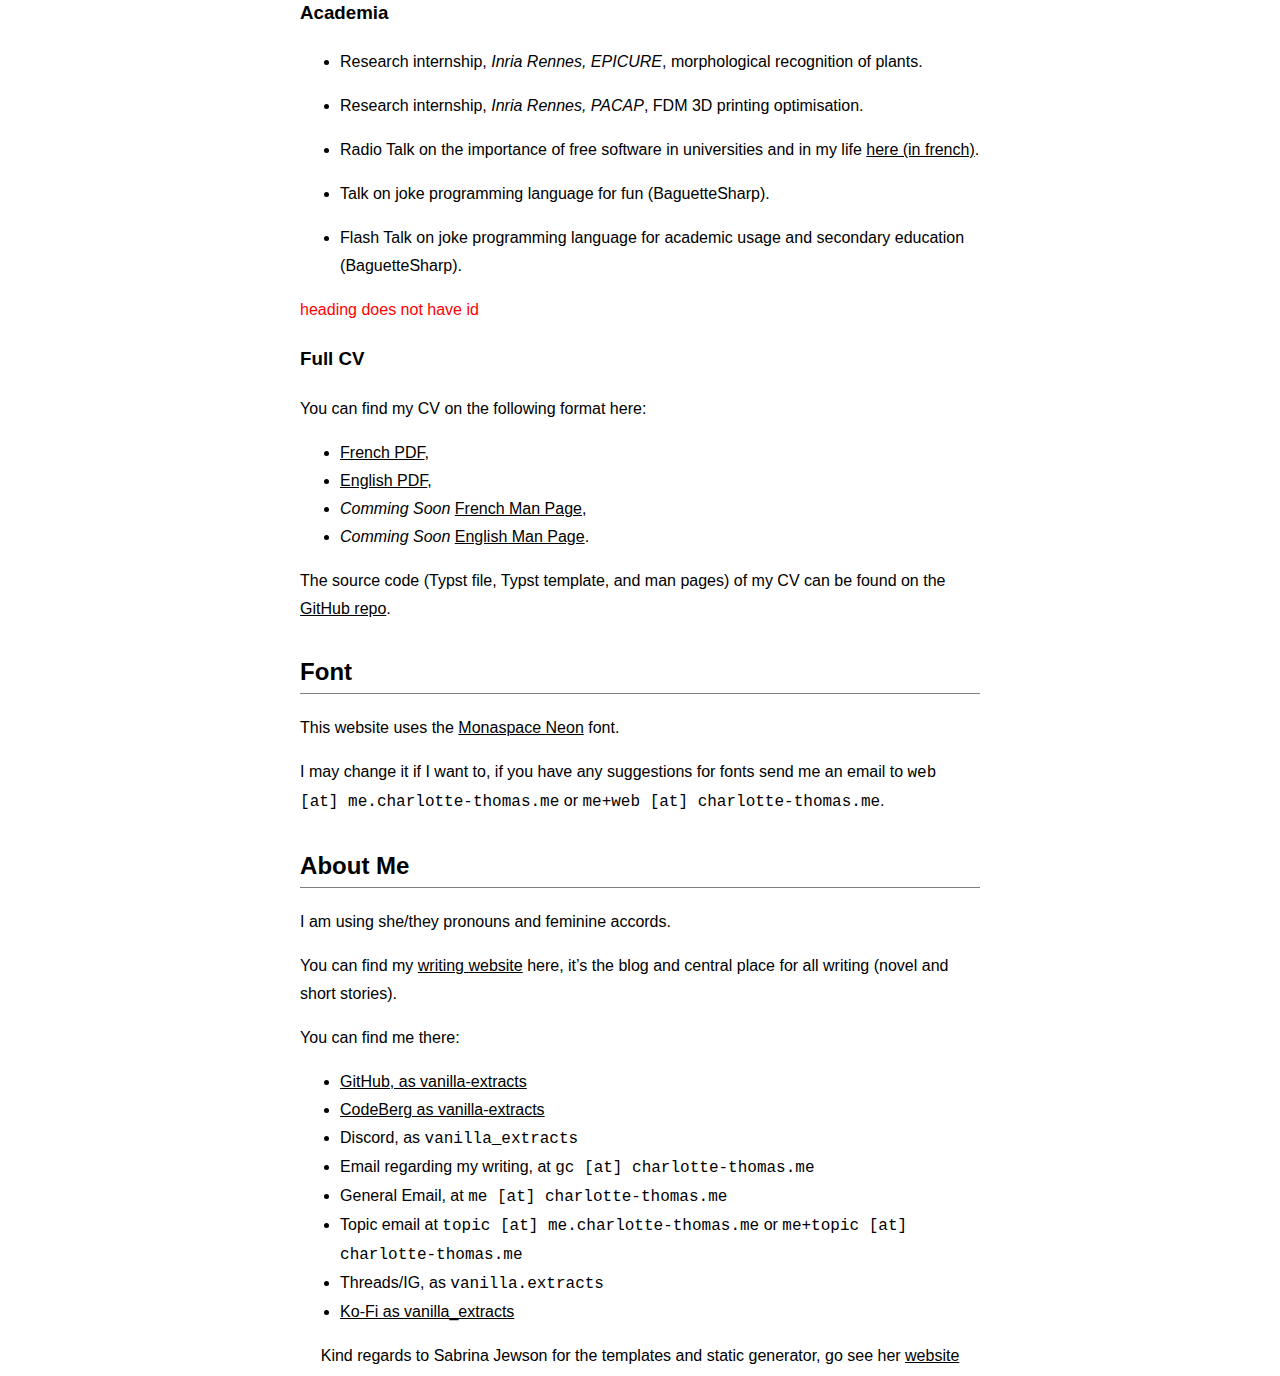
==== commit 16fe4275: "Deploying to gh-pages from @ vanilla-extracts/website@c56aeff31e0af733d0ec9e88e486a5cb6d2cda88 🚀" ====
--- a/drafts/index.html
+++ b/drafts/index.html
@@ -1 +1 @@
-<!DOCTYPE html><html lang=en><head><meta charset=utf-8><meta content="width=device-width,initial-scale=1"name=viewport><meta content="dark light"name=color-scheme><meta content=#ffffff name=theme-color media=(prefers-color-scheme:light)><meta content=#000000 name=theme-color media=(prefers-color-scheme:dark)><meta content="Charlotte Thomas"property=og:site_name><link href=/favicon.ico rel=icon><link href=/apple-touch-icon.png rel=apple-touch-icon><link href=/common.css rel=stylesheet><title>Charlotte Thomas</title><meta content=Webpage property=og:title><meta content="Hi! My name is Charlotte Thomas, I’m a 22 y.o French Developer, System admin, and general IT Specialist. I have a good job and I like it so if you’re a recruiter you do not need to send me an email."name=description></head><body><header><a href=/ class=name>Charlotte Thomas</a><nav><a href=/blog/ >Blog</a></nav></header><main><h2 id=base><a href=#base class=anchor></a>Charlotte Thomas</h2><h3 id=bio><a href=#bio class=anchor></a>Bio</h3><p>Hi! My name is Charlotte Thomas, I’m a 22 y.o French Developer, System admin, and general IT Specialist. I have a good job and I like it so if you’re a recruiter you do not need to send me an email.</p><p>Same if you’re looking for a developer to commission please search someone else I’m not your gal.</p><p>I love a variety of language, my languages of choice nowadays are <em>Rust</em> and <em>OCaml</em>.</p><p>My favourite projects are <a href=https://codeberg.org/vanilla-extract/calc>Calc</a> and <a href=https://github.com/vanilla-extract/ocaml-baguettesharp-interpreter>BaguetteSharp</a>.</p><p>I like writing parsers, interpreters, and compilers. I settled into a basic technique of <em>pratt-parsing</em> from <em>Calc</em> and newer projects.</p><h3 id=queer><a href=#queer class=anchor></a>Queer</h3><p>I am a queer woman. I am (not-exaustively), intersex, lesbian, asexual, demiromantic, and polyamorous.</p><p>If you need help from a queer person, <strong>please</strong>, contact me you can see <a href=#about-me>here</a> how to contact me. Especially if you’re in France, I can see where I can help you, do not hesitate to reach out, I answer pretty quickly.</p><p>Contact me with this topic email, I will be able to answer quicker like that <code class=scode>queer</code> or <code class=scode>help</code> <code class=scode><span style=color:red>no known language at</span> me.charlotte-thomas.me</code> or at <code class=scode>me+queer</code> or <code class=scode>me+help</code> <code class=scode><span style=color:red>no known language at</span> charlotte-thomas.me</code></p><h3 id=writing><a href=#writing class=anchor></a>Writing</h3><p>I am also a <a href=https://writing.charlotte-thomas.me><em>writer</em></a>. I wrote a short-story, and I used to write a novel. I scrapped this novel to write a new one, based on the same idea but rewrote from the ground up, with improved prose grammar and everything (including real beta-readers!).</p><p>This new novel is <em>Galactic Consequences</em> you can find the <a href=https://writing.charlotte-thomas.me/blog/ ><em>writing blog</em></a> here where I post the development of the novel.</p><h3 id=blog><a href=#blog class=anchor></a>General blog</h3><p>You can find bits of my life in the <a href=blog/ >blog</a> section of this website. I post things I like, very-rarely.</p><p>I’ll try to write some more there.</p><h2 id=cv><a href=#cv class=anchor></a>CV</h2><h3 id=work><a href=#work class=anchor></a>Work experience</h3><ul><li>DevOps Engineer, general IT Specialist, Civil Servant. <em>Rennes, France</em>.</li></ul><h3 id=education><a href=#education class=anchor></a>Education</h3><ul><li><p>Bachelor of Science, major in Computer Science, minor in system security and security of communication protocols, University of <em>Rennes, France</em>.</p></li><li><p>Prépa (a french <em>cram school</em>), Lycée Michel Montaigne, <em>Bordeaux, France</em>.</p></li></ul><h3 id=academia><a href=#academia class=anchor></a>Academia</h3><ul><li><p>Research internship, <em>Inria Rennes, EPICURE</em>, morphological recognition of plants.</p></li><li><p>Research internship, <em>Inria Rennes, PACAP</em>, FDM 3D printing optimisation.</p></li><li><p>Radio Talk on the importance of free software in universities and in my life <a href=https://cause-commune.fm/podcast/libre-a-vous-187/ >here (in french)</a>.</p></li><li><p>Talk on joke programming language for fun (BaguetteSharp).</p></li><li><p>Flash Talk on joke programming language for academic usage and secondary education (BaguetteSharp).</p></li></ul><p>You can find my CV on the following format here:</p><ul><li><a href=static/cv_fr.pdf>French PDF</a>,</li><li><a href=static/cv_en.pdf>English PDF</a>,</li><li><em>Comming Soon</em> <a href=static/cv_fr.man>French Man Page</a>,</li><li><em>Comming Soon</em> <a href=static/cv_en.typ>English Man Page</a>.</li></ul><p>The source code (Typst file, Typst template, and man pages) of my CV can be found on the <a href=https://github.com/vanilla-extracts/cv>GitHub repo</a>.</p><h2 id=font><a href=#font class=anchor></a>Font</h2><p>This website uses the <a href=https://monaspace.githubnext.com>Monaspace Neon</a> font.</p><p>I may change it if I want to, if you have any suggestions for fonts send me an email to <code class=scode>web [at] me.charlotte-thomas.me</code> or <code class=scode>me+web [at] charlotte-thomas.me</code>.</p><h2 id=about-me><a href=#about-me class=anchor></a>About Me</h2><p>I am using she/they pronouns and feminine accords.</p><p>You can find my <a href=https://writing.charlotte-thomas.me>writing website</a> here, it’s the blog and central place for all writing (novel and short stories).</p><p>You can find me there:</p><ul><li><a href=https://github.com/vanilla-extracts>GitHub, as vanilla-extracts</a></li><li><a href=https://codeberg.org/vanilla-extracts>CodeBerg as vanilla-extracts</a></li><li>Discord, as <code class=scode>vanilla_extracts</code></li><li>Email regarding my writing, at <code class=scode>gc [at] charlotte-thomas.me</code></li><li>General Email, at <code class=scode>me [at] charlotte-thomas.me</code></li><li>Topic email at <code class=scode>topic [at] me.charlotte-thomas.me</code> or <code class=scode>me+topic [at] charlotte-thomas.me</code></li><li>Threads/IG, as <code class=scode>vanilla.extracts</code></li><li><a href=https://ko-fi.com/vanilla_extracts>Ko-Fi as vanilla_extracts</a></li></ul></main><footer class=center><p>Kind regards to Sabrina Jewson for the templates and static generator, go see her <a href=https://sabrinajewson.org>website</a></p></footer></body></html>+<!DOCTYPE html><html lang=en><head><meta charset=utf-8><meta content="width=device-width,initial-scale=1"name=viewport><meta content="dark light"name=color-scheme><meta content=#ffffff name=theme-color media=(prefers-color-scheme:light)><meta content=#000000 name=theme-color media=(prefers-color-scheme:dark)><meta content="Charlotte Thomas"property=og:site_name><link href=/favicon.ico rel=icon><link href=/apple-touch-icon.png rel=apple-touch-icon><link href=/common.css rel=stylesheet><title>Charlotte Thomas</title><meta content=Webpage property=og:title><meta content="Hi! My name is Charlotte Thomas, I’m a 22 y.o French Developer, System admin, and general IT Specialist. I have a good job and I like it so if you’re a recruiter you do not need to send me an email."name=description></head><body><header><a href=/ class=name>Charlotte Thomas</a><nav><a href=/blog/ >Blog</a></nav></header><main><h2 id=base><a href=#base class=anchor></a>Charlotte Thomas</h2><h3 id=bio><a href=#bio class=anchor></a>Bio</h3><p>Hi! My name is Charlotte Thomas, I’m a 22 y.o French Developer, System admin, and general IT Specialist. I have a good job and I like it so if you’re a recruiter you do not need to send me an email.</p><p>Same if you’re looking for a developer to commission please search someone else I’m not your gal.</p><p>I love a variety of language, my languages of choice nowadays are <em>Rust</em> and <em>OCaml</em>.</p><p>My favourite projects are <a href=https://codeberg.org/vanilla-extract/calc>Calc</a> and <a href=https://github.com/vanilla-extract/ocaml-baguettesharp-interpreter>BaguetteSharp</a>.</p><p>I like writing parsers, interpreters, and compilers. I settled into a basic technique of <em>pratt-parsing</em> from <em>Calc</em> and newer projects.</p><h3 id=queer><a href=#queer class=anchor></a>Queer</h3><p>I am a queer woman. I am (not-exaustively), intersex, lesbian, asexual, demiromantic, and polyamorous.</p><p>If you need help from a queer person, <strong>please</strong>, contact me you can see <a href=#about-me>here</a> how to contact me. Especially if you’re in France, I can see where I can help you, do not hesitate to reach out, I answer pretty quickly.</p><p>Contact me with this topic email, I will be able to answer quicker like that <code class=scode>queer</code> or <code class=scode>help</code> <code class=scode>[at] me.charlotte-thomas.me</code> or at <code class=scode>me+queer</code> or <code class=scode>me+help</code> <code class=scode>[at] charlotte-thomas.me</code></p><h3 id=writing><a href=#writing class=anchor></a>Writing</h3><p>I am also a <a href=https://writing.charlotte-thomas.me><em>writer</em></a>. I wrote a short-story, and I used to write a novel. I scrapped this novel to write a new one, based on the same idea but rewrote from the ground up, with improved prose grammar and everything (including real beta-readers!).</p><p>This new novel is <em>Galactic Consequences</em> you can find the <a href=https://writing.charlotte-thomas.me/blog/ ><em>writing blog</em></a> here where I post the development of the novel.</p><h3 id=blog><a href=#blog class=anchor></a>General blog</h3><p>You can find bits of my life in the <a href=blog/ >blog</a> section of this website. I post things I like, very-rarely.</p><p>I’ll try to write some more there.</p><h2 id=cv><a href=#cv class=anchor></a>CV</h2><h3 id=work><a href=#work class=anchor></a>Work experience</h3><ul><li>DevOps Engineer, general IT Specialist, Civil Servant. <em>Rennes, France</em>.</li></ul><h3 id=education><a href=#education class=anchor></a>Education</h3><ul><li><p>Bachelor of Science, major in Computer Science, minor in system security and security of communication protocols, University of <em>Rennes, France</em>.</p></li><li><p>Prépa (a french <em>cram school</em>), Lycée Michel Montaigne, <em>Bordeaux, France</em>.</p></li></ul><h3 id=academia><a href=#academia class=anchor></a>Academia</h3><ul><li><p>Research internship, <em>Inria Rennes, EPICURE</em>, morphological recognition of plants.</p></li><li><p>Research internship, <em>Inria Rennes, PACAP</em>, FDM 3D printing optimisation.</p></li><li><p>Radio Talk on the importance of free software in universities and in my life <a href=https://cause-commune.fm/podcast/libre-a-vous-187/ >here (in french)</a>.</p></li><li><p>Talk on joke programming language for fun (BaguetteSharp).</p></li><li><p>Flash Talk on joke programming language for academic usage and secondary education (BaguetteSharp).</p></li></ul><span style=color:red>heading does not have id</span><h3>Full CV</h3><p>You can find my CV on the following format here:</p><ul><li><a href=static/cv_fr.pdf>French PDF</a>,</li><li><a href=static/cv_en.pdf>English PDF</a>,</li><li><em>Comming Soon</em> <a href=static/cv_fr.man>French Man Page</a>,</li><li><em>Comming Soon</em> <a href=static/cv_en.typ>English Man Page</a>.</li></ul><p>The source code (Typst file, Typst template, and man pages) of my CV can be found on the <a href=https://github.com/vanilla-extracts/cv>GitHub repo</a>.</p><h2 id=font><a href=#font class=anchor></a>Font</h2><p>This website uses the <a href=https://monaspace.githubnext.com>Monaspace Neon</a> font.</p><p>I may change it if I want to, if you have any suggestions for fonts send me an email to <code class=scode>web [at] me.charlotte-thomas.me</code> or <code class=scode>me+web [at] charlotte-thomas.me</code>.</p><h2 id=about-me><a href=#about-me class=anchor></a>About Me</h2><p>I am using she/they pronouns and feminine accords.</p><p>You can find my <a href=https://writing.charlotte-thomas.me>writing website</a> here, it’s the blog and central place for all writing (novel and short stories).</p><p>You can find me there:</p><ul><li><a href=https://github.com/vanilla-extracts>GitHub, as vanilla-extracts</a></li><li><a href=https://codeberg.org/vanilla-extracts>CodeBerg as vanilla-extracts</a></li><li>Discord, as <code class=scode>vanilla_extracts</code></li><li>Email regarding my writing, at <code class=scode>gc [at] charlotte-thomas.me</code></li><li>General Email, at <code class=scode>me [at] charlotte-thomas.me</code></li><li>Topic email at <code class=scode>topic [at] me.charlotte-thomas.me</code> or <code class=scode>me+topic [at] charlotte-thomas.me</code></li><li>Threads/IG, as <code class=scode>vanilla.extracts</code></li><li><a href=https://ko-fi.com/vanilla_extracts>Ko-Fi as vanilla_extracts</a></li></ul></main><footer class=center><p>Kind regards to Sabrina Jewson for the templates and static generator, go see her <a href=https://sabrinajewson.org>website</a></p></footer></body></html>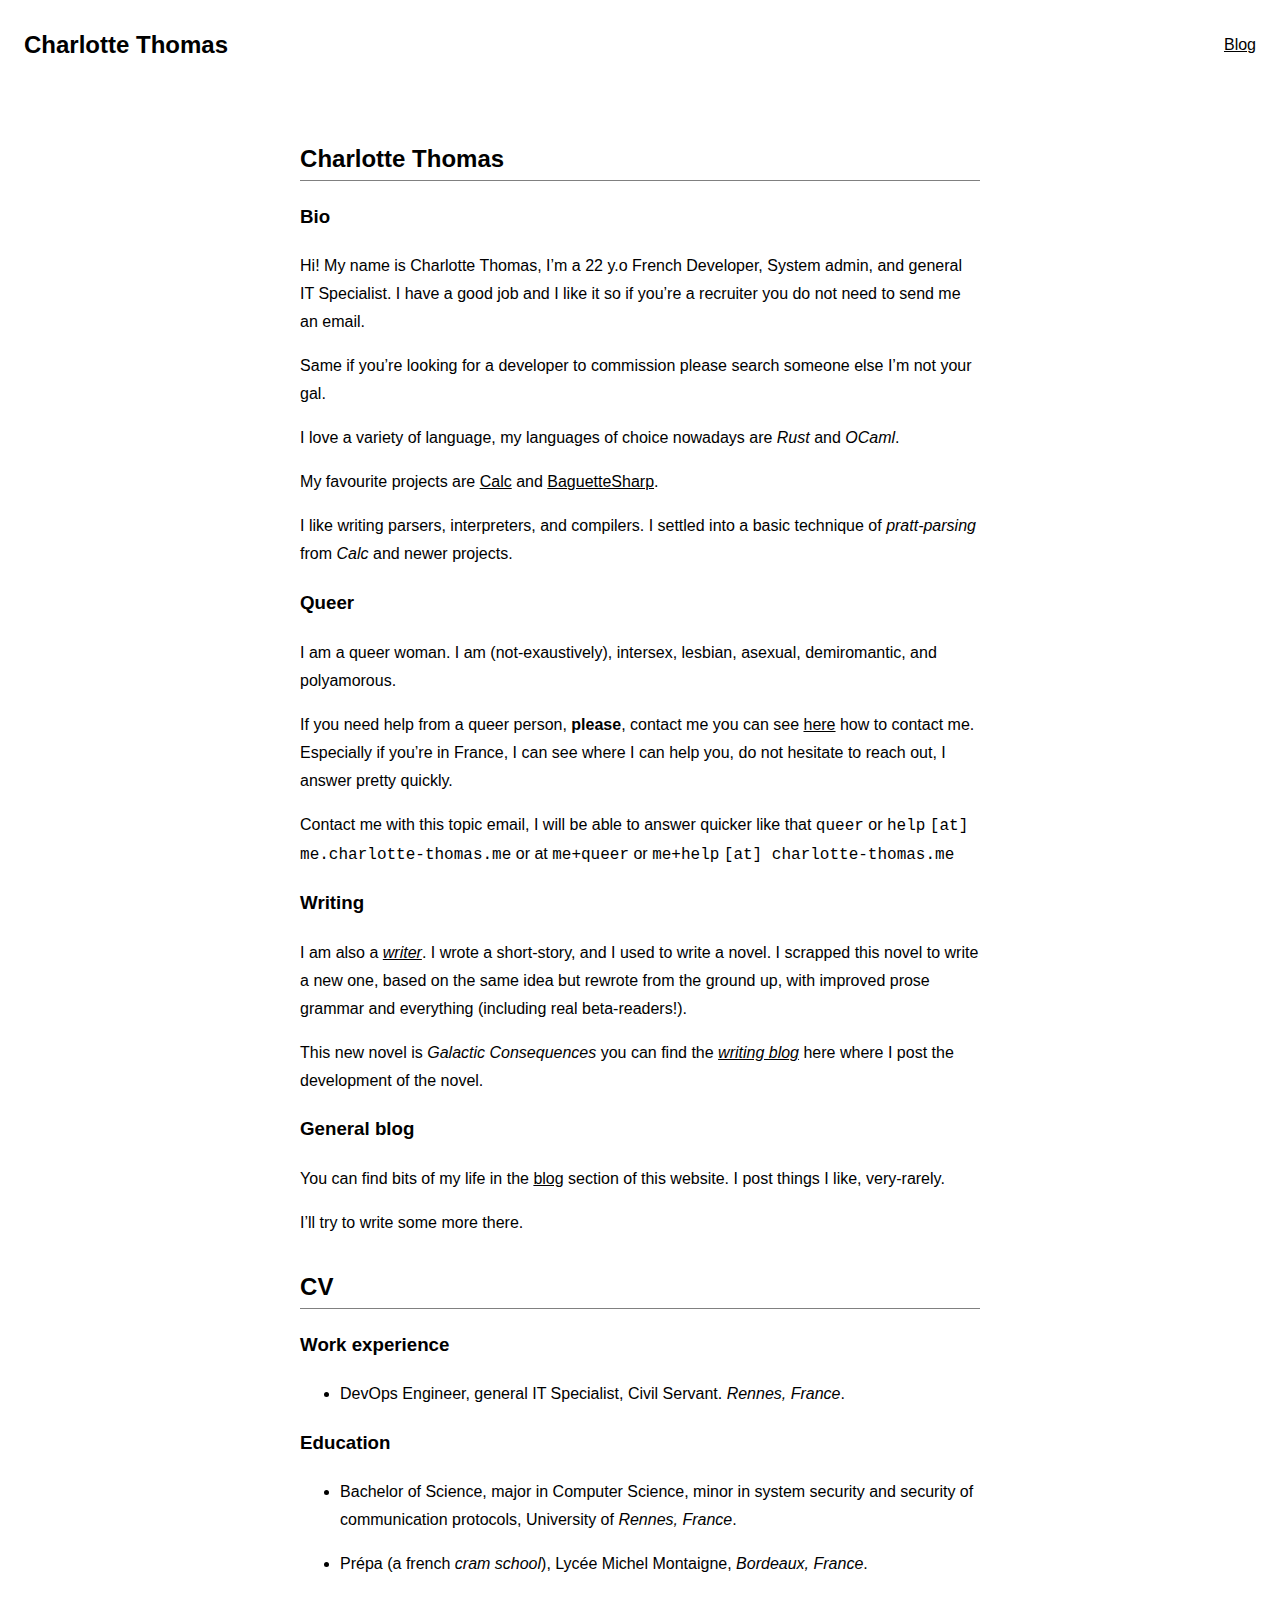
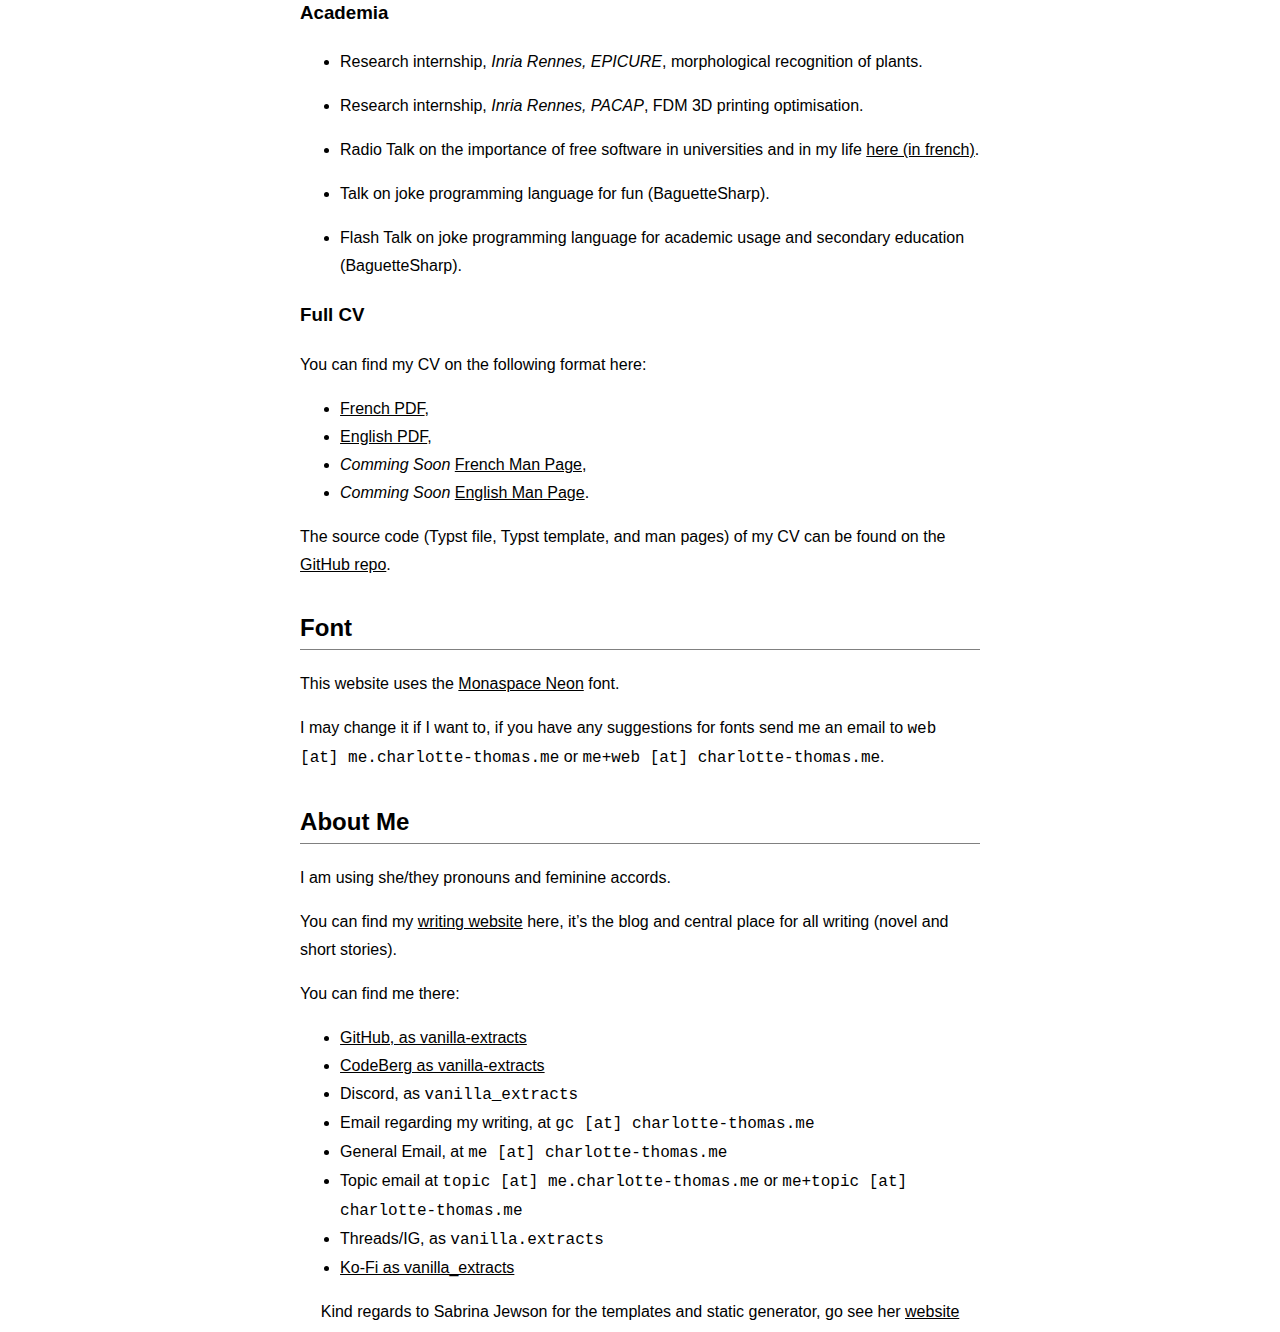
==== commit 6cd7a8b8: "Deploying to gh-pages from @ vanilla-extracts/website@829fb2dbb0acd810caf9b3ee7d36c2ab3cb5dfab 🚀" ====
--- a/drafts/index.html
+++ b/drafts/index.html
@@ -1 +1 @@
-<!DOCTYPE html><html lang=en><head><meta charset=utf-8><meta content="width=device-width,initial-scale=1"name=viewport><meta content="dark light"name=color-scheme><meta content=#ffffff name=theme-color media=(prefers-color-scheme:light)><meta content=#000000 name=theme-color media=(prefers-color-scheme:dark)><meta content="Charlotte Thomas"property=og:site_name><link href=/favicon.ico rel=icon><link href=/apple-touch-icon.png rel=apple-touch-icon><link href=/common.css rel=stylesheet><title>Charlotte Thomas</title><meta content=Webpage property=og:title><meta content="Hi! My name is Charlotte Thomas, I’m a 22 y.o French Developer, System admin, and general IT Specialist. I have a good job and I like it so if you’re a recruiter you do not need to send me an email."name=description></head><body><header><a href=/ class=name>Charlotte Thomas</a><nav><a href=/blog/ >Blog</a></nav></header><main><h2 id=base><a href=#base class=anchor></a>Charlotte Thomas</h2><h3 id=bio><a href=#bio class=anchor></a>Bio</h3><p>Hi! My name is Charlotte Thomas, I’m a 22 y.o French Developer, System admin, and general IT Specialist. I have a good job and I like it so if you’re a recruiter you do not need to send me an email.</p><p>Same if you’re looking for a developer to commission please search someone else I’m not your gal.</p><p>I love a variety of language, my languages of choice nowadays are <em>Rust</em> and <em>OCaml</em>.</p><p>My favourite projects are <a href=https://codeberg.org/vanilla-extract/calc>Calc</a> and <a href=https://github.com/vanilla-extract/ocaml-baguettesharp-interpreter>BaguetteSharp</a>.</p><p>I like writing parsers, interpreters, and compilers. I settled into a basic technique of <em>pratt-parsing</em> from <em>Calc</em> and newer projects.</p><h3 id=queer><a href=#queer class=anchor></a>Queer</h3><p>I am a queer woman. I am (not-exaustively), intersex, lesbian, asexual, demiromantic, and polyamorous.</p><p>If you need help from a queer person, <strong>please</strong>, contact me you can see <a href=#about-me>here</a> how to contact me. Especially if you’re in France, I can see where I can help you, do not hesitate to reach out, I answer pretty quickly.</p><p>Contact me with this topic email, I will be able to answer quicker like that <code class=scode>queer</code> or <code class=scode>help</code> <code class=scode>[at] me.charlotte-thomas.me</code> or at <code class=scode>me+queer</code> or <code class=scode>me+help</code> <code class=scode>[at] charlotte-thomas.me</code></p><h3 id=writing><a href=#writing class=anchor></a>Writing</h3><p>I am also a <a href=https://writing.charlotte-thomas.me><em>writer</em></a>. I wrote a short-story, and I used to write a novel. I scrapped this novel to write a new one, based on the same idea but rewrote from the ground up, with improved prose grammar and everything (including real beta-readers!).</p><p>This new novel is <em>Galactic Consequences</em> you can find the <a href=https://writing.charlotte-thomas.me/blog/ ><em>writing blog</em></a> here where I post the development of the novel.</p><h3 id=blog><a href=#blog class=anchor></a>General blog</h3><p>You can find bits of my life in the <a href=blog/ >blog</a> section of this website. I post things I like, very-rarely.</p><p>I’ll try to write some more there.</p><h2 id=cv><a href=#cv class=anchor></a>CV</h2><h3 id=work><a href=#work class=anchor></a>Work experience</h3><ul><li>DevOps Engineer, general IT Specialist, Civil Servant. <em>Rennes, France</em>.</li></ul><h3 id=education><a href=#education class=anchor></a>Education</h3><ul><li><p>Bachelor of Science, major in Computer Science, minor in system security and security of communication protocols, University of <em>Rennes, France</em>.</p></li><li><p>Prépa (a french <em>cram school</em>), Lycée Michel Montaigne, <em>Bordeaux, France</em>.</p></li></ul><h3 id=academia><a href=#academia class=anchor></a>Academia</h3><ul><li><p>Research internship, <em>Inria Rennes, EPICURE</em>, morphological recognition of plants.</p></li><li><p>Research internship, <em>Inria Rennes, PACAP</em>, FDM 3D printing optimisation.</p></li><li><p>Radio Talk on the importance of free software in universities and in my life <a href=https://cause-commune.fm/podcast/libre-a-vous-187/ >here (in french)</a>.</p></li><li><p>Talk on joke programming language for fun (BaguetteSharp).</p></li><li><p>Flash Talk on joke programming language for academic usage and secondary education (BaguetteSharp).</p></li></ul><span style=color:red>heading does not have id</span><h3>Full CV</h3><p>You can find my CV on the following format here:</p><ul><li><a href=static/cv_fr.pdf>French PDF</a>,</li><li><a href=static/cv_en.pdf>English PDF</a>,</li><li><em>Comming Soon</em> <a href=static/cv_fr.man>French Man Page</a>,</li><li><em>Comming Soon</em> <a href=static/cv_en.typ>English Man Page</a>.</li></ul><p>The source code (Typst file, Typst template, and man pages) of my CV can be found on the <a href=https://github.com/vanilla-extracts/cv>GitHub repo</a>.</p><h2 id=font><a href=#font class=anchor></a>Font</h2><p>This website uses the <a href=https://monaspace.githubnext.com>Monaspace Neon</a> font.</p><p>I may change it if I want to, if you have any suggestions for fonts send me an email to <code class=scode>web [at] me.charlotte-thomas.me</code> or <code class=scode>me+web [at] charlotte-thomas.me</code>.</p><h2 id=about-me><a href=#about-me class=anchor></a>About Me</h2><p>I am using she/they pronouns and feminine accords.</p><p>You can find my <a href=https://writing.charlotte-thomas.me>writing website</a> here, it’s the blog and central place for all writing (novel and short stories).</p><p>You can find me there:</p><ul><li><a href=https://github.com/vanilla-extracts>GitHub, as vanilla-extracts</a></li><li><a href=https://codeberg.org/vanilla-extracts>CodeBerg as vanilla-extracts</a></li><li>Discord, as <code class=scode>vanilla_extracts</code></li><li>Email regarding my writing, at <code class=scode>gc [at] charlotte-thomas.me</code></li><li>General Email, at <code class=scode>me [at] charlotte-thomas.me</code></li><li>Topic email at <code class=scode>topic [at] me.charlotte-thomas.me</code> or <code class=scode>me+topic [at] charlotte-thomas.me</code></li><li>Threads/IG, as <code class=scode>vanilla.extracts</code></li><li><a href=https://ko-fi.com/vanilla_extracts>Ko-Fi as vanilla_extracts</a></li></ul></main><footer class=center><p>Kind regards to Sabrina Jewson for the templates and static generator, go see her <a href=https://sabrinajewson.org>website</a></p></footer></body></html>+<!DOCTYPE html><html lang=en><head><meta charset=utf-8><meta content="width=device-width,initial-scale=1"name=viewport><meta content="dark light"name=color-scheme><meta content=#ffffff name=theme-color media=(prefers-color-scheme:light)><meta content=#000000 name=theme-color media=(prefers-color-scheme:dark)><meta content="Charlotte Thomas"property=og:site_name><link href=/favicon.ico rel=icon><link href=/apple-touch-icon.png rel=apple-touch-icon><link href=/common.css rel=stylesheet><title>Charlotte Thomas</title><meta content=Webpage property=og:title><meta content="Hi! My name is Charlotte Thomas, I’m a 22 y.o French Developer, System admin, and general IT Specialist. I have a good job and I like it so if you’re a recruiter you do not need to send me an email."name=description></head><body><header><a href=/ class=name>Charlotte Thomas</a><nav><a href=/blog/ >Blog</a></nav></header><main><h2 id=base><a href=#base class=anchor></a>Charlotte Thomas</h2><h3 id=bio><a href=#bio class=anchor></a>Bio</h3><p>Hi! My name is Charlotte Thomas, I’m a 22 y.o French Developer, System admin, and general IT Specialist. I have a good job and I like it so if you’re a recruiter you do not need to send me an email.</p><p>Same if you’re looking for a developer to commission please search someone else I’m not your gal.</p><p>I love a variety of language, my languages of choice nowadays are <em>Rust</em> and <em>OCaml</em>.</p><p>My favourite projects are <a href=https://codeberg.org/vanilla-extract/calc>Calc</a> and <a href=https://github.com/vanilla-extract/ocaml-baguettesharp-interpreter>BaguetteSharp</a>.</p><p>I like writing parsers, interpreters, and compilers. I settled into a basic technique of <em>pratt-parsing</em> from <em>Calc</em> and newer projects.</p><h3 id=queer><a href=#queer class=anchor></a>Queer</h3><p>I am a queer woman. I am (not-exaustively), intersex, lesbian, asexual, demiromantic, and polyamorous.</p><p>If you need help from a queer person, <strong>please</strong>, contact me you can see <a href=#about-me>here</a> how to contact me. Especially if you’re in France, I can see where I can help you, do not hesitate to reach out, I answer pretty quickly.</p><p>Contact me with this topic email, I will be able to answer quicker like that <code class=scode>queer</code> or <code class=scode>help</code> <code class=scode>[at] me.charlotte-thomas.me</code> or at <code class=scode>me+queer</code> or <code class=scode>me+help</code> <code class=scode>[at] charlotte-thomas.me</code></p><h3 id=writing><a href=#writing class=anchor></a>Writing</h3><p>I am also a <a href=https://writing.charlotte-thomas.me><em>writer</em></a>. I wrote a short-story, and I used to write a novel. I scrapped this novel to write a new one, based on the same idea but rewrote from the ground up, with improved prose grammar and everything (including real beta-readers!).</p><p>This new novel is <em>Galactic Consequences</em> you can find the <a href=https://writing.charlotte-thomas.me/blog/ ><em>writing blog</em></a> here where I post the development of the novel.</p><h3 id=blog><a href=#blog class=anchor></a>General blog</h3><p>You can find bits of my life in the <a href=blog/ >blog</a> section of this website. I post things I like, very-rarely.</p><p>I’ll try to write some more there.</p><h2 id=cv><a href=#cv class=anchor></a>CV</h2><h3 id=work><a href=#work class=anchor></a>Work experience</h3><ul><li>DevOps Engineer, general IT Specialist, Civil Servant. <em>Rennes, France</em>.</li></ul><h3 id=education><a href=#education class=anchor></a>Education</h3><ul><li><p>Bachelor of Science, major in Computer Science, minor in system security and security of communication protocols, University of <em>Rennes, France</em>.</p></li><li><p>Prépa (a french <em>cram school</em>), Lycée Michel Montaigne, <em>Bordeaux, France</em>.</p></li></ul><h3 id=academia><a href=#academia class=anchor></a>Academia</h3><ul><li><p>Research internship, <em>Inria Rennes, EPICURE</em>, morphological recognition of plants.</p></li><li><p>Research internship, <em>Inria Rennes, PACAP</em>, FDM 3D printing optimisation.</p></li><li><p>Radio Talk on the importance of free software in universities and in my life <a href=https://cause-commune.fm/podcast/libre-a-vous-187/ >here (in french)</a>.</p></li><li><p>Talk on joke programming language for fun (BaguetteSharp).</p></li><li><p>Flash Talk on joke programming language for academic usage and secondary education (BaguetteSharp).</p></li></ul><h3 id=fcv><a href=#fcv class=anchor></a>Full CV</h3><p>You can find my CV on the following format here:</p><ul><li><a href=static/cv_fr.pdf>French PDF</a>,</li><li><a href=static/cv_en.pdf>English PDF</a>,</li><li><em>Comming Soon</em> <a href=static/cv_fr.man>French Man Page</a>,</li><li><em>Comming Soon</em> <a href=static/cv_en.typ>English Man Page</a>.</li></ul><p>The source code (Typst file, Typst template, and man pages) of my CV can be found on the <a href=https://github.com/vanilla-extracts/cv>GitHub repo</a>.</p><h2 id=font><a href=#font class=anchor></a>Font</h2><p>This website uses the <a href=https://monaspace.githubnext.com>Monaspace Neon</a> font.</p><p>I may change it if I want to, if you have any suggestions for fonts send me an email to <code class=scode>web [at] me.charlotte-thomas.me</code> or <code class=scode>me+web [at] charlotte-thomas.me</code>.</p><h2 id=about-me><a href=#about-me class=anchor></a>About Me</h2><p>I am using she/they pronouns and feminine accords.</p><p>You can find my <a href=https://writing.charlotte-thomas.me>writing website</a> here, it’s the blog and central place for all writing (novel and short stories).</p><p>You can find me there:</p><ul><li><a href=https://github.com/vanilla-extracts>GitHub, as vanilla-extracts</a></li><li><a href=https://codeberg.org/vanilla-extracts>CodeBerg as vanilla-extracts</a></li><li>Discord, as <code class=scode>vanilla_extracts</code></li><li>Email regarding my writing, at <code class=scode>gc [at] charlotte-thomas.me</code></li><li>General Email, at <code class=scode>me [at] charlotte-thomas.me</code></li><li>Topic email at <code class=scode>topic [at] me.charlotte-thomas.me</code> or <code class=scode>me+topic [at] charlotte-thomas.me</code></li><li>Threads/IG, as <code class=scode>vanilla.extracts</code></li><li><a href=https://ko-fi.com/vanilla_extracts>Ko-Fi as vanilla_extracts</a></li></ul></main><footer class=center><p>Kind regards to Sabrina Jewson for the templates and static generator, go see her <a href=https://sabrinajewson.org>website</a></p></footer></body></html>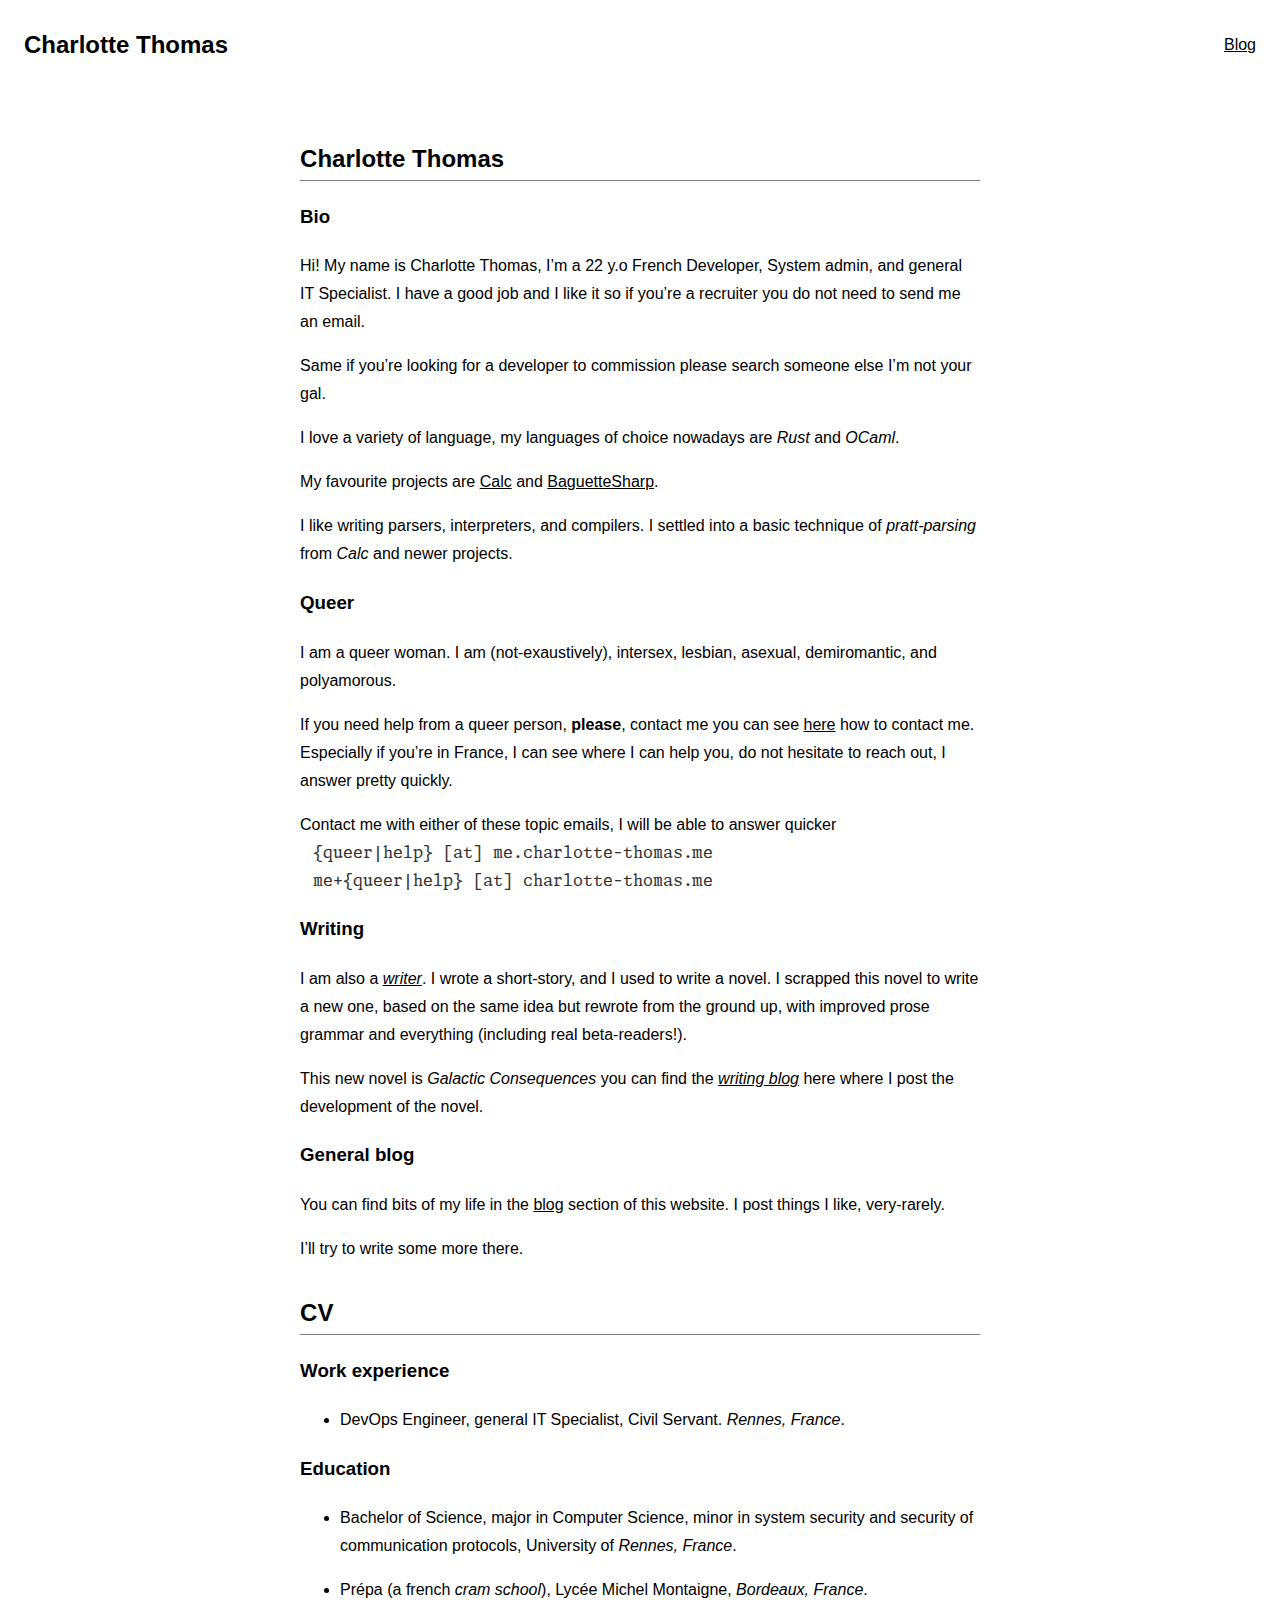
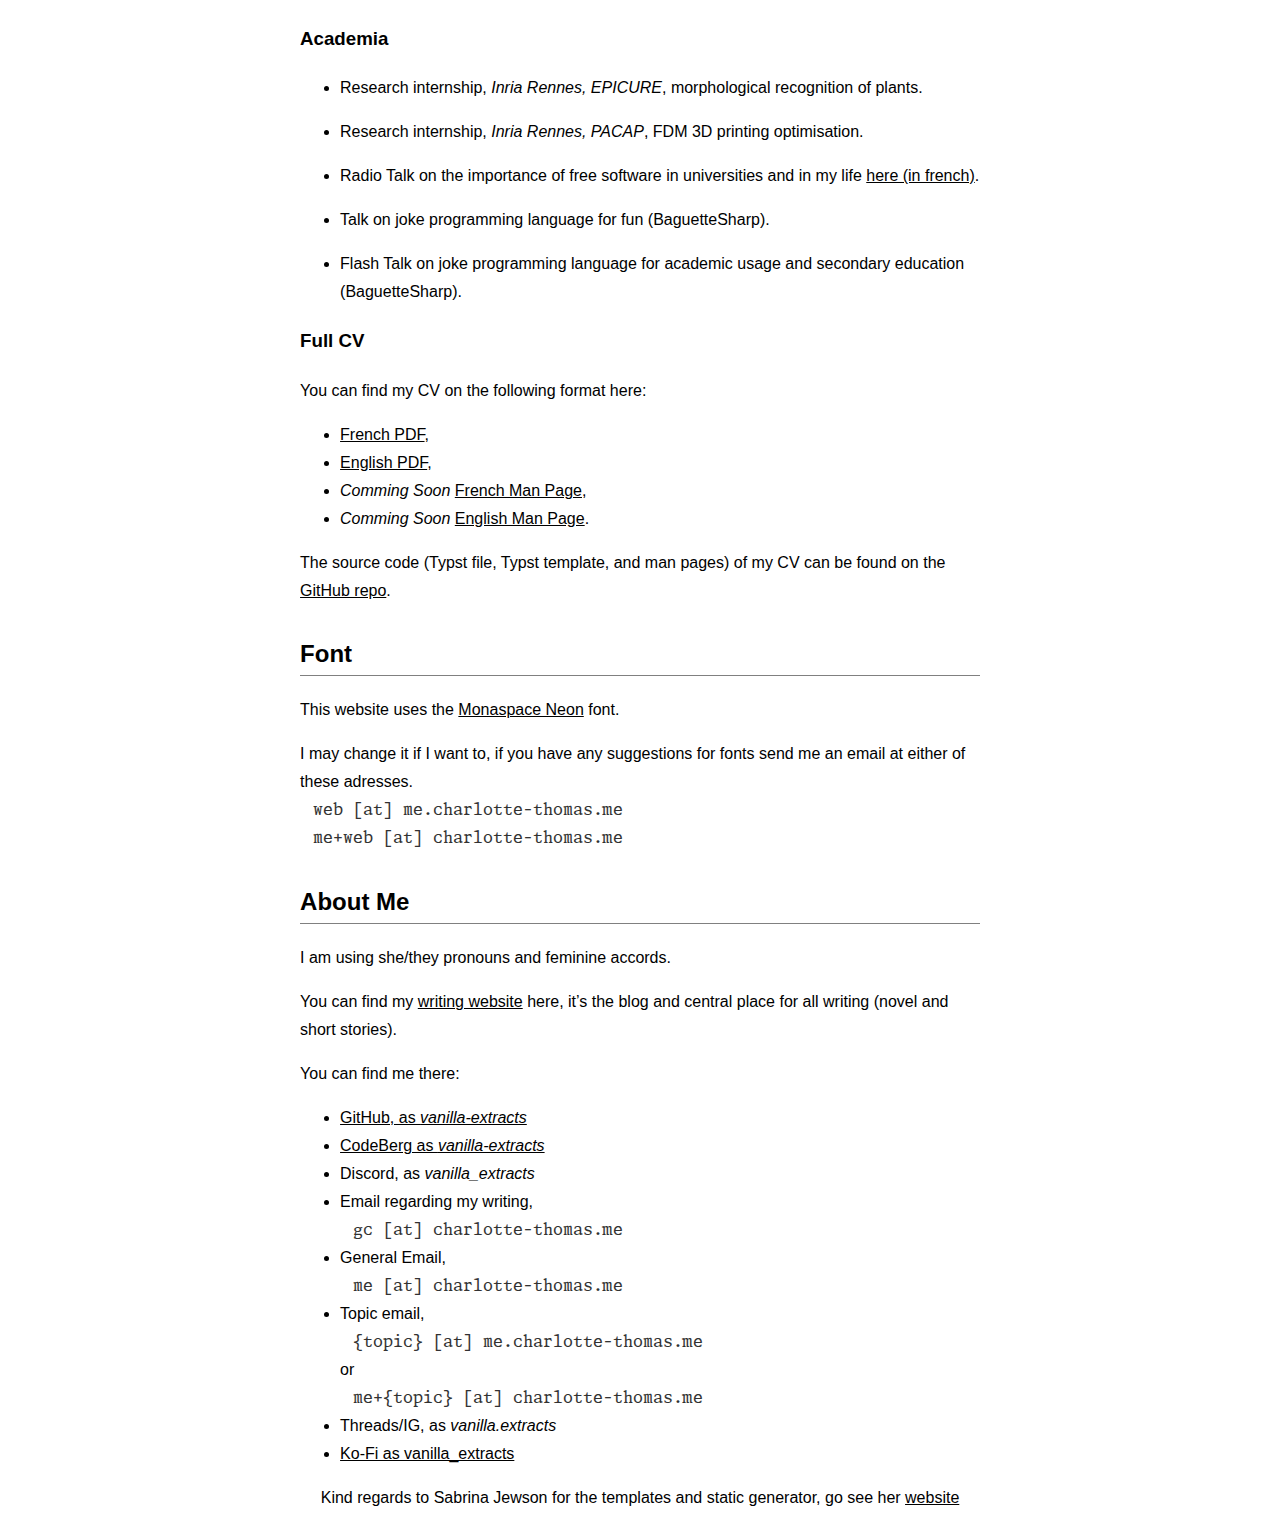
==== commit cf84b600: "Deploying to gh-pages from @ vanilla-extracts/website@f41dae8fad6c20aba5c64c5e8b1b13a6e32d6d95 🚀" ====
--- a/drafts/index.html
+++ b/drafts/index.html
@@ -1 +1 @@
-<!DOCTYPE html><html lang=en><head><meta charset=utf-8><meta content="width=device-width,initial-scale=1"name=viewport><meta content="dark light"name=color-scheme><meta content=#ffffff name=theme-color media=(prefers-color-scheme:light)><meta content=#000000 name=theme-color media=(prefers-color-scheme:dark)><meta content="Charlotte Thomas"property=og:site_name><link href=/favicon.ico rel=icon><link href=/apple-touch-icon.png rel=apple-touch-icon><link href=/common.css rel=stylesheet><title>Charlotte Thomas</title><meta content=Webpage property=og:title><meta content="Hi! My name is Charlotte Thomas, I’m a 22 y.o French Developer, System admin, and general IT Specialist. I have a good job and I like it so if you’re a recruiter you do not need to send me an email."name=description></head><body><header><a href=/ class=name>Charlotte Thomas</a><nav><a href=/blog/ >Blog</a></nav></header><main><h2 id=base><a href=#base class=anchor></a>Charlotte Thomas</h2><h3 id=bio><a href=#bio class=anchor></a>Bio</h3><p>Hi! My name is Charlotte Thomas, I’m a 22 y.o French Developer, System admin, and general IT Specialist. I have a good job and I like it so if you’re a recruiter you do not need to send me an email.</p><p>Same if you’re looking for a developer to commission please search someone else I’m not your gal.</p><p>I love a variety of language, my languages of choice nowadays are <em>Rust</em> and <em>OCaml</em>.</p><p>My favourite projects are <a href=https://codeberg.org/vanilla-extract/calc>Calc</a> and <a href=https://github.com/vanilla-extract/ocaml-baguettesharp-interpreter>BaguetteSharp</a>.</p><p>I like writing parsers, interpreters, and compilers. I settled into a basic technique of <em>pratt-parsing</em> from <em>Calc</em> and newer projects.</p><h3 id=queer><a href=#queer class=anchor></a>Queer</h3><p>I am a queer woman. I am (not-exaustively), intersex, lesbian, asexual, demiromantic, and polyamorous.</p><p>If you need help from a queer person, <strong>please</strong>, contact me you can see <a href=#about-me>here</a> how to contact me. Especially if you’re in France, I can see where I can help you, do not hesitate to reach out, I answer pretty quickly.</p><p>Contact me with this topic email, I will be able to answer quicker like that <code class=scode>queer</code> or <code class=scode>help</code> <code class=scode>[at] me.charlotte-thomas.me</code> or at <code class=scode>me+queer</code> or <code class=scode>me+help</code> <code class=scode>[at] charlotte-thomas.me</code></p><h3 id=writing><a href=#writing class=anchor></a>Writing</h3><p>I am also a <a href=https://writing.charlotte-thomas.me><em>writer</em></a>. I wrote a short-story, and I used to write a novel. I scrapped this novel to write a new one, based on the same idea but rewrote from the ground up, with improved prose grammar and everything (including real beta-readers!).</p><p>This new novel is <em>Galactic Consequences</em> you can find the <a href=https://writing.charlotte-thomas.me/blog/ ><em>writing blog</em></a> here where I post the development of the novel.</p><h3 id=blog><a href=#blog class=anchor></a>General blog</h3><p>You can find bits of my life in the <a href=blog/ >blog</a> section of this website. I post things I like, very-rarely.</p><p>I’ll try to write some more there.</p><h2 id=cv><a href=#cv class=anchor></a>CV</h2><h3 id=work><a href=#work class=anchor></a>Work experience</h3><ul><li>DevOps Engineer, general IT Specialist, Civil Servant. <em>Rennes, France</em>.</li></ul><h3 id=education><a href=#education class=anchor></a>Education</h3><ul><li><p>Bachelor of Science, major in Computer Science, minor in system security and security of communication protocols, University of <em>Rennes, France</em>.</p></li><li><p>Prépa (a french <em>cram school</em>), Lycée Michel Montaigne, <em>Bordeaux, France</em>.</p></li></ul><h3 id=academia><a href=#academia class=anchor></a>Academia</h3><ul><li><p>Research internship, <em>Inria Rennes, EPICURE</em>, morphological recognition of plants.</p></li><li><p>Research internship, <em>Inria Rennes, PACAP</em>, FDM 3D printing optimisation.</p></li><li><p>Radio Talk on the importance of free software in universities and in my life <a href=https://cause-commune.fm/podcast/libre-a-vous-187/ >here (in french)</a>.</p></li><li><p>Talk on joke programming language for fun (BaguetteSharp).</p></li><li><p>Flash Talk on joke programming language for academic usage and secondary education (BaguetteSharp).</p></li></ul><h3 id=fcv><a href=#fcv class=anchor></a>Full CV</h3><p>You can find my CV on the following format here:</p><ul><li><a href=static/cv_fr.pdf>French PDF</a>,</li><li><a href=static/cv_en.pdf>English PDF</a>,</li><li><em>Comming Soon</em> <a href=static/cv_fr.man>French Man Page</a>,</li><li><em>Comming Soon</em> <a href=static/cv_en.typ>English Man Page</a>.</li></ul><p>The source code (Typst file, Typst template, and man pages) of my CV can be found on the <a href=https://github.com/vanilla-extracts/cv>GitHub repo</a>.</p><h2 id=font><a href=#font class=anchor></a>Font</h2><p>This website uses the <a href=https://monaspace.githubnext.com>Monaspace Neon</a> font.</p><p>I may change it if I want to, if you have any suggestions for fonts send me an email to <code class=scode>web [at] me.charlotte-thomas.me</code> or <code class=scode>me+web [at] charlotte-thomas.me</code>.</p><h2 id=about-me><a href=#about-me class=anchor></a>About Me</h2><p>I am using she/they pronouns and feminine accords.</p><p>You can find my <a href=https://writing.charlotte-thomas.me>writing website</a> here, it’s the blog and central place for all writing (novel and short stories).</p><p>You can find me there:</p><ul><li><a href=https://github.com/vanilla-extracts>GitHub, as vanilla-extracts</a></li><li><a href=https://codeberg.org/vanilla-extracts>CodeBerg as vanilla-extracts</a></li><li>Discord, as <code class=scode>vanilla_extracts</code></li><li>Email regarding my writing, at <code class=scode>gc [at] charlotte-thomas.me</code></li><li>General Email, at <code class=scode>me [at] charlotte-thomas.me</code></li><li>Topic email at <code class=scode>topic [at] me.charlotte-thomas.me</code> or <code class=scode>me+topic [at] charlotte-thomas.me</code></li><li>Threads/IG, as <code class=scode>vanilla.extracts</code></li><li><a href=https://ko-fi.com/vanilla_extracts>Ko-Fi as vanilla_extracts</a></li></ul></main><footer class=center><p>Kind regards to Sabrina Jewson for the templates and static generator, go see her <a href=https://sabrinajewson.org>website</a></p></footer></body></html>+<!DOCTYPE html><html lang=en><head><meta charset=utf-8><meta content="width=device-width,initial-scale=1"name=viewport><meta content="dark light"name=color-scheme><meta content=#ffffff name=theme-color media=(prefers-color-scheme:light)><meta content=#000000 name=theme-color media=(prefers-color-scheme:dark)><meta content="Charlotte Thomas"property=og:site_name><link href=/favicon.ico rel=icon><link href=/apple-touch-icon.png rel=apple-touch-icon><link href=/common.css rel=stylesheet><title>Charlotte Thomas</title><meta content=Webpage property=og:title><meta content="Hi! My name is Charlotte Thomas, I’m a 22 y.o French Developer, System admin, and general IT Specialist. I have a good job and I like it so if you’re a recruiter you do not need to send me an email."name=description></head><body><header><a href=/ class=name>Charlotte Thomas</a><nav><a href=/blog/ >Blog</a></nav></header><main><h2 id=base><a href=#base class=anchor></a>Charlotte Thomas</h2><h3 id=bio><a href=#bio class=anchor></a>Bio</h3><p>Hi! My name is Charlotte Thomas, I’m a 22 y.o French Developer, System admin, and general IT Specialist. I have a good job and I like it so if you’re a recruiter you do not need to send me an email.</p><p>Same if you’re looking for a developer to commission please search someone else I’m not your gal.</p><p>I love a variety of language, my languages of choice nowadays are <em>Rust</em> and <em>OCaml</em>.</p><p>My favourite projects are <a href=https://codeberg.org/vanilla-extract/calc>Calc</a> and <a href=https://github.com/vanilla-extract/ocaml-baguettesharp-interpreter>BaguetteSharp</a>.</p><p>I like writing parsers, interpreters, and compilers. I settled into a basic technique of <em>pratt-parsing</em> from <em>Calc</em> and newer projects.</p><h3 id=queer><a href=#queer class=anchor></a>Queer</h3><p>I am a queer woman. I am (not-exaustively), intersex, lesbian, asexual, demiromantic, and polyamorous.</p><p>If you need help from a queer person, <strong>please</strong>, contact me you can see <a href=#about-me>here</a> how to contact me. Especially if you’re in France, I can see where I can help you, do not hesitate to reach out, I answer pretty quickly.</p><p>Contact me with either of these topic emails, I will be able to answer quicker <code class=scode>{queer|help} [at] me.charlotte-thomas.me</code> <code class=scode>me+{queer|help} [at] charlotte-thomas.me</code></p><h3 id=writing><a href=#writing class=anchor></a>Writing</h3><p>I am also a <a href=https://writing.charlotte-thomas.me><em>writer</em></a>. I wrote a short-story, and I used to write a novel. I scrapped this novel to write a new one, based on the same idea but rewrote from the ground up, with improved prose grammar and everything (including real beta-readers!).</p><p>This new novel is <em>Galactic Consequences</em> you can find the <a href=https://writing.charlotte-thomas.me/blog/ ><em>writing blog</em></a> here where I post the development of the novel.</p><h3 id=blog><a href=#blog class=anchor></a>General blog</h3><p>You can find bits of my life in the <a href=blog/ >blog</a> section of this website. I post things I like, very-rarely.</p><p>I’ll try to write some more there.</p><h2 id=cv><a href=#cv class=anchor></a>CV</h2><h3 id=work><a href=#work class=anchor></a>Work experience</h3><ul><li>DevOps Engineer, general IT Specialist, Civil Servant. <em>Rennes, France</em>.</li></ul><h3 id=education><a href=#education class=anchor></a>Education</h3><ul><li><p>Bachelor of Science, major in Computer Science, minor in system security and security of communication protocols, University of <em>Rennes, France</em>.</p></li><li><p>Prépa (a french <em>cram school</em>), Lycée Michel Montaigne, <em>Bordeaux, France</em>.</p></li></ul><h3 id=academia><a href=#academia class=anchor></a>Academia</h3><ul><li><p>Research internship, <em>Inria Rennes, EPICURE</em>, morphological recognition of plants.</p></li><li><p>Research internship, <em>Inria Rennes, PACAP</em>, FDM 3D printing optimisation.</p></li><li><p>Radio Talk on the importance of free software in universities and in my life <a href=https://cause-commune.fm/podcast/libre-a-vous-187/ >here (in french)</a>.</p></li><li><p>Talk on joke programming language for fun (BaguetteSharp).</p></li><li><p>Flash Talk on joke programming language for academic usage and secondary education (BaguetteSharp).</p></li></ul><h3 id=fcv><a href=#fcv class=anchor></a>Full CV</h3><p>You can find my CV on the following format here:</p><ul><li><a href=static/cv_fr.pdf>French PDF</a>,</li><li><a href=static/cv_en.pdf>English PDF</a>,</li><li><em>Comming Soon</em> <a href=static/cv_fr.man>French Man Page</a>,</li><li><em>Comming Soon</em> <a href=static/cv_en.typ>English Man Page</a>.</li></ul><p>The source code (Typst file, Typst template, and man pages) of my CV can be found on the <a href=https://github.com/vanilla-extracts/cv>GitHub repo</a>.</p><h2 id=font><a href=#font class=anchor></a>Font</h2><p>This website uses the <a href=https://monaspace.githubnext.com>Monaspace Neon</a> font.</p><p>I may change it if I want to, if you have any suggestions for fonts send me an email at either of these adresses. <code class=scode>web [at] me.charlotte-thomas.me</code> <code class=scode>me+web [at] charlotte-thomas.me</code></p><h2 id=about-me><a href=#about-me class=anchor></a>About Me</h2><p>I am using she/they pronouns and feminine accords.</p><p>You can find my <a href=https://writing.charlotte-thomas.me>writing website</a> here, it’s the blog and central place for all writing (novel and short stories).</p><p>You can find me there:</p><ul><li><a href=https://github.com/vanilla-extracts>GitHub, as <em>vanilla-extracts</em></a></li><li><a href=https://codeberg.org/vanilla-extracts>CodeBerg as <em>vanilla-extracts</em></a></li><li>Discord, as <em>vanilla_extracts</em></li><li>Email regarding my writing, <code class=scode>gc [at] charlotte-thomas.me</code></li><li>General Email, <code class=scode>me [at] charlotte-thomas.me</code></li><li>Topic email, <code class=scode>{topic} [at] me.charlotte-thomas.me</code> or <code class=scode>me+{topic} [at] charlotte-thomas.me</code></li><li>Threads/IG, as <em>vanilla.extracts</em></li><li><a href=https://ko-fi.com/vanilla_extracts>Ko-Fi as vanilla_extracts</a></li></ul></main><footer class=center><p>Kind regards to Sabrina Jewson for the templates and static generator, go see her <a href=https://sabrinajewson.org>website</a></p></footer></body></html>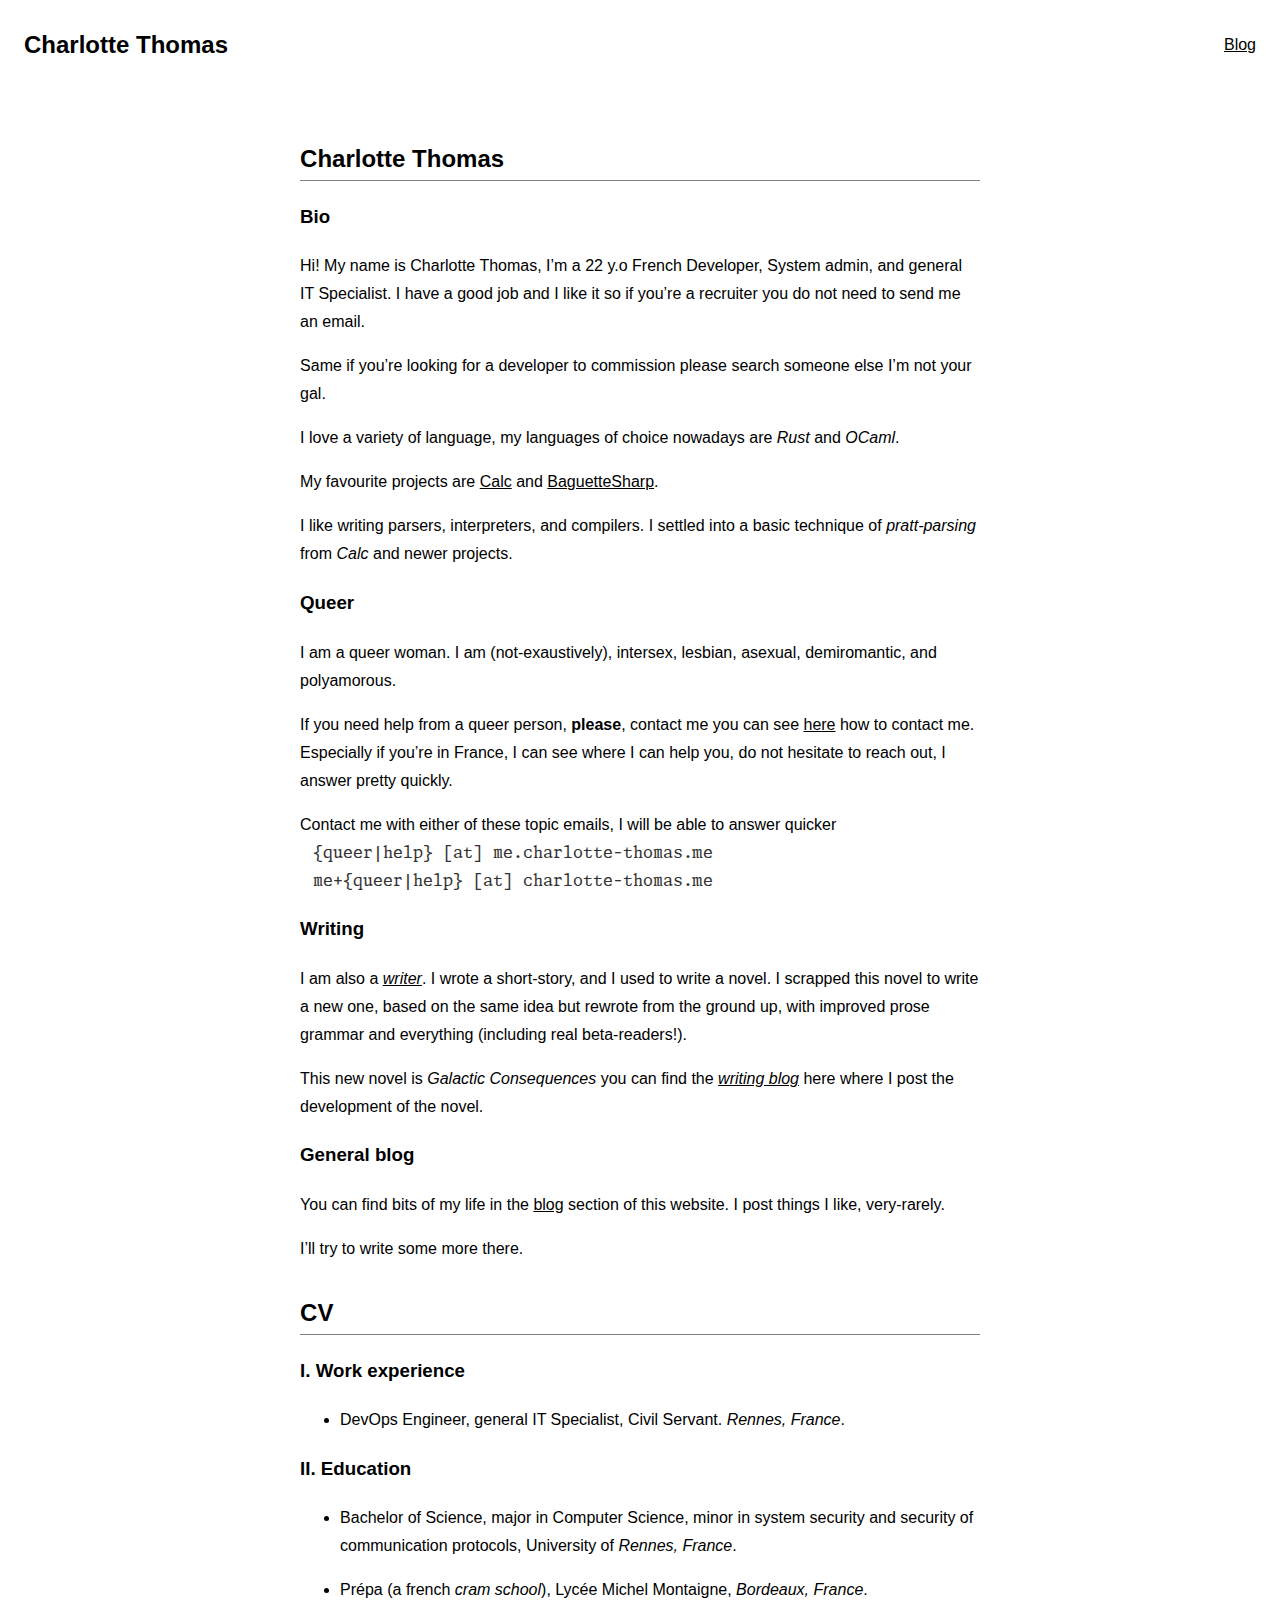
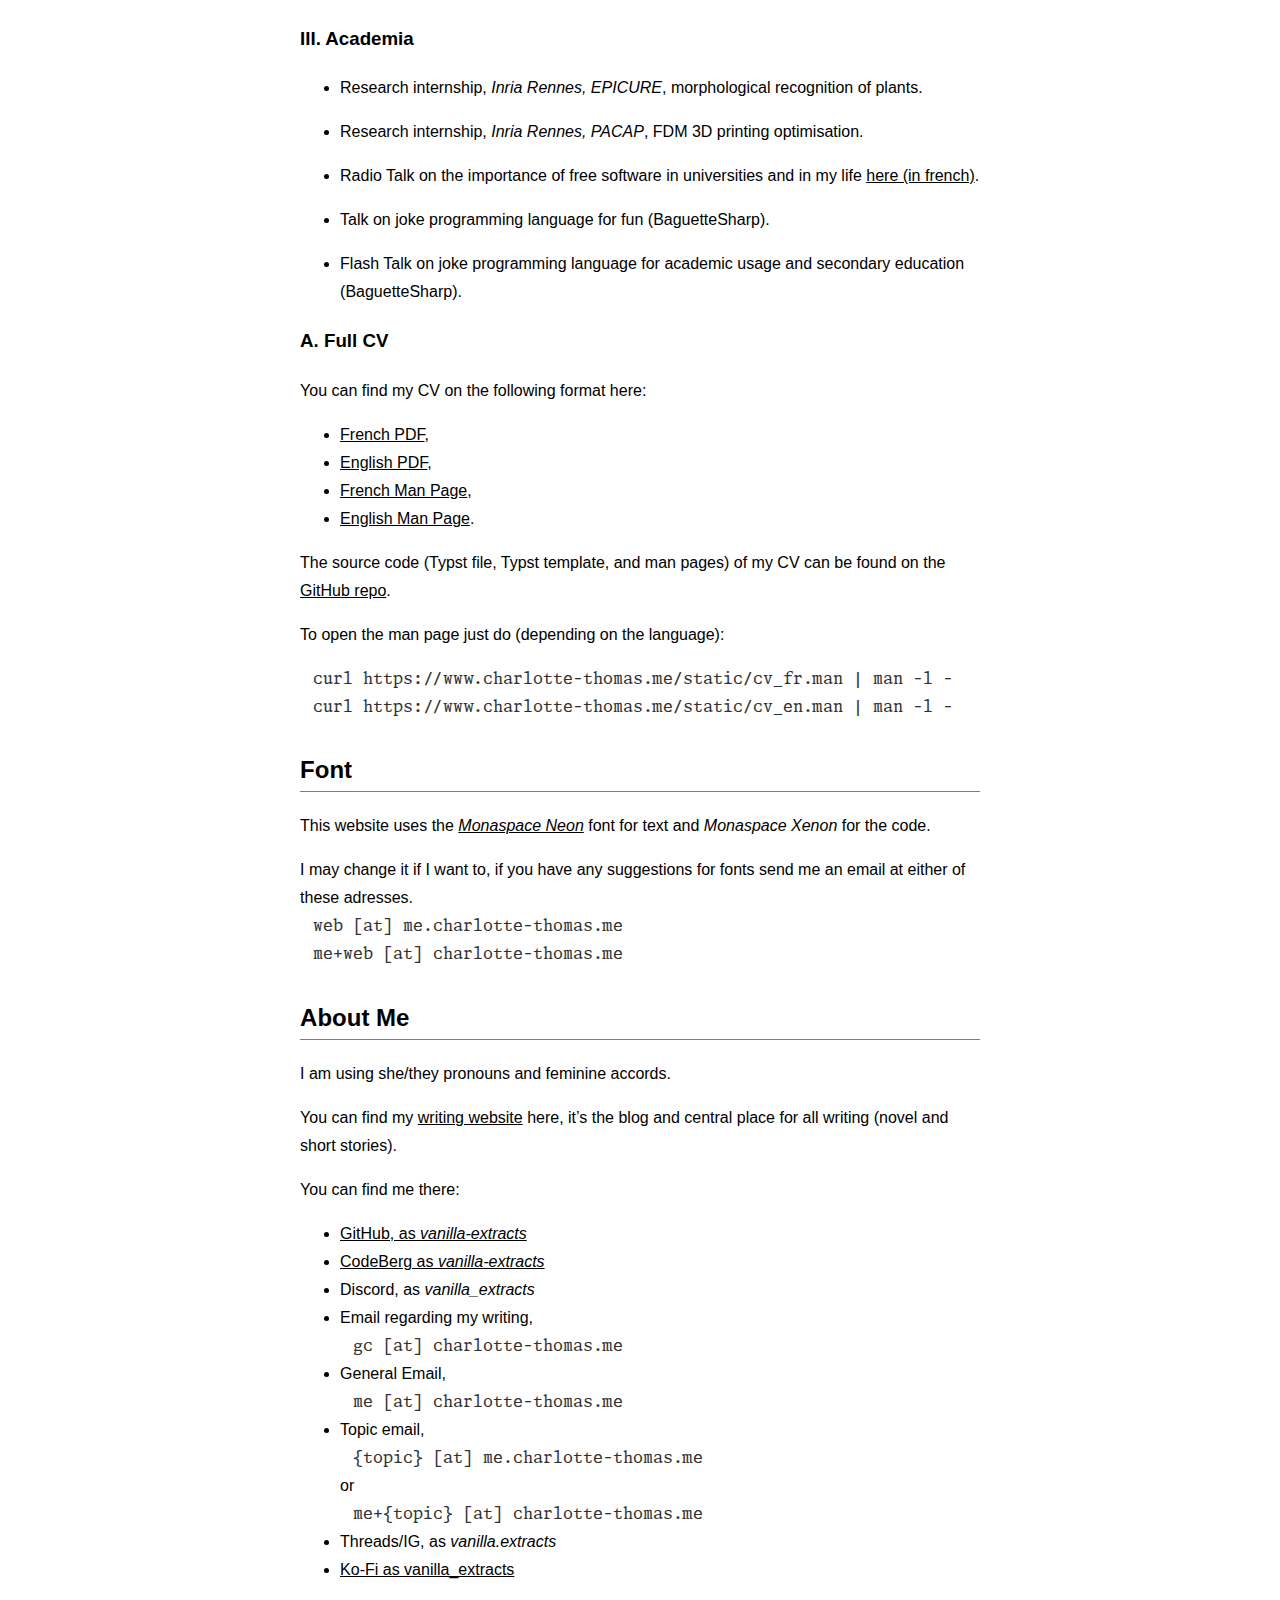
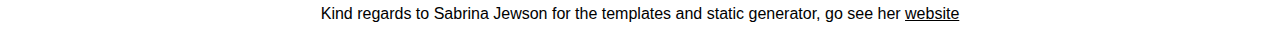
==== commit fdb6fc17: "Deploying to gh-pages from @ vanilla-extracts/website@abe15a430fb7ab954aa02b4f14423c6d2c04d897 🚀" ====
--- a/drafts/index.html
+++ b/drafts/index.html
@@ -1 +1 @@
-<!DOCTYPE html><html lang=en><head><meta charset=utf-8><meta content="width=device-width,initial-scale=1"name=viewport><meta content="dark light"name=color-scheme><meta content=#ffffff name=theme-color media=(prefers-color-scheme:light)><meta content=#000000 name=theme-color media=(prefers-color-scheme:dark)><meta content="Charlotte Thomas"property=og:site_name><link href=/favicon.ico rel=icon><link href=/apple-touch-icon.png rel=apple-touch-icon><link href=/common.css rel=stylesheet><title>Charlotte Thomas</title><meta content=Webpage property=og:title><meta content="Hi! My name is Charlotte Thomas, I’m a 22 y.o French Developer, System admin, and general IT Specialist. I have a good job and I like it so if you’re a recruiter you do not need to send me an email."name=description></head><body><header><a href=/ class=name>Charlotte Thomas</a><nav><a href=/blog/ >Blog</a></nav></header><main><h2 id=base><a href=#base class=anchor></a>Charlotte Thomas</h2><h3 id=bio><a href=#bio class=anchor></a>Bio</h3><p>Hi! My name is Charlotte Thomas, I’m a 22 y.o French Developer, System admin, and general IT Specialist. I have a good job and I like it so if you’re a recruiter you do not need to send me an email.</p><p>Same if you’re looking for a developer to commission please search someone else I’m not your gal.</p><p>I love a variety of language, my languages of choice nowadays are <em>Rust</em> and <em>OCaml</em>.</p><p>My favourite projects are <a href=https://codeberg.org/vanilla-extract/calc>Calc</a> and <a href=https://github.com/vanilla-extract/ocaml-baguettesharp-interpreter>BaguetteSharp</a>.</p><p>I like writing parsers, interpreters, and compilers. I settled into a basic technique of <em>pratt-parsing</em> from <em>Calc</em> and newer projects.</p><h3 id=queer><a href=#queer class=anchor></a>Queer</h3><p>I am a queer woman. I am (not-exaustively), intersex, lesbian, asexual, demiromantic, and polyamorous.</p><p>If you need help from a queer person, <strong>please</strong>, contact me you can see <a href=#about-me>here</a> how to contact me. Especially if you’re in France, I can see where I can help you, do not hesitate to reach out, I answer pretty quickly.</p><p>Contact me with either of these topic emails, I will be able to answer quicker <code class=scode>{queer|help} [at] me.charlotte-thomas.me</code> <code class=scode>me+{queer|help} [at] charlotte-thomas.me</code></p><h3 id=writing><a href=#writing class=anchor></a>Writing</h3><p>I am also a <a href=https://writing.charlotte-thomas.me><em>writer</em></a>. I wrote a short-story, and I used to write a novel. I scrapped this novel to write a new one, based on the same idea but rewrote from the ground up, with improved prose grammar and everything (including real beta-readers!).</p><p>This new novel is <em>Galactic Consequences</em> you can find the <a href=https://writing.charlotte-thomas.me/blog/ ><em>writing blog</em></a> here where I post the development of the novel.</p><h3 id=blog><a href=#blog class=anchor></a>General blog</h3><p>You can find bits of my life in the <a href=blog/ >blog</a> section of this website. I post things I like, very-rarely.</p><p>I’ll try to write some more there.</p><h2 id=cv><a href=#cv class=anchor></a>CV</h2><h3 id=work><a href=#work class=anchor></a>Work experience</h3><ul><li>DevOps Engineer, general IT Specialist, Civil Servant. <em>Rennes, France</em>.</li></ul><h3 id=education><a href=#education class=anchor></a>Education</h3><ul><li><p>Bachelor of Science, major in Computer Science, minor in system security and security of communication protocols, University of <em>Rennes, France</em>.</p></li><li><p>Prépa (a french <em>cram school</em>), Lycée Michel Montaigne, <em>Bordeaux, France</em>.</p></li></ul><h3 id=academia><a href=#academia class=anchor></a>Academia</h3><ul><li><p>Research internship, <em>Inria Rennes, EPICURE</em>, morphological recognition of plants.</p></li><li><p>Research internship, <em>Inria Rennes, PACAP</em>, FDM 3D printing optimisation.</p></li><li><p>Radio Talk on the importance of free software in universities and in my life <a href=https://cause-commune.fm/podcast/libre-a-vous-187/ >here (in french)</a>.</p></li><li><p>Talk on joke programming language for fun (BaguetteSharp).</p></li><li><p>Flash Talk on joke programming language for academic usage and secondary education (BaguetteSharp).</p></li></ul><h3 id=fcv><a href=#fcv class=anchor></a>Full CV</h3><p>You can find my CV on the following format here:</p><ul><li><a href=static/cv_fr.pdf>French PDF</a>,</li><li><a href=static/cv_en.pdf>English PDF</a>,</li><li><em>Comming Soon</em> <a href=static/cv_fr.man>French Man Page</a>,</li><li><em>Comming Soon</em> <a href=static/cv_en.typ>English Man Page</a>.</li></ul><p>The source code (Typst file, Typst template, and man pages) of my CV can be found on the <a href=https://github.com/vanilla-extracts/cv>GitHub repo</a>.</p><h2 id=font><a href=#font class=anchor></a>Font</h2><p>This website uses the <a href=https://monaspace.githubnext.com>Monaspace Neon</a> font.</p><p>I may change it if I want to, if you have any suggestions for fonts send me an email at either of these adresses. <code class=scode>web [at] me.charlotte-thomas.me</code> <code class=scode>me+web [at] charlotte-thomas.me</code></p><h2 id=about-me><a href=#about-me class=anchor></a>About Me</h2><p>I am using she/they pronouns and feminine accords.</p><p>You can find my <a href=https://writing.charlotte-thomas.me>writing website</a> here, it’s the blog and central place for all writing (novel and short stories).</p><p>You can find me there:</p><ul><li><a href=https://github.com/vanilla-extracts>GitHub, as <em>vanilla-extracts</em></a></li><li><a href=https://codeberg.org/vanilla-extracts>CodeBerg as <em>vanilla-extracts</em></a></li><li>Discord, as <em>vanilla_extracts</em></li><li>Email regarding my writing, <code class=scode>gc [at] charlotte-thomas.me</code></li><li>General Email, <code class=scode>me [at] charlotte-thomas.me</code></li><li>Topic email, <code class=scode>{topic} [at] me.charlotte-thomas.me</code> or <code class=scode>me+{topic} [at] charlotte-thomas.me</code></li><li>Threads/IG, as <em>vanilla.extracts</em></li><li><a href=https://ko-fi.com/vanilla_extracts>Ko-Fi as vanilla_extracts</a></li></ul></main><footer class=center><p>Kind regards to Sabrina Jewson for the templates and static generator, go see her <a href=https://sabrinajewson.org>website</a></p></footer></body></html>+<!DOCTYPE html><html lang=en><head><meta charset=utf-8><meta content="width=device-width,initial-scale=1"name=viewport><meta content="dark light"name=color-scheme><meta content=#ffffff name=theme-color media=(prefers-color-scheme:light)><meta content=#000000 name=theme-color media=(prefers-color-scheme:dark)><meta content="Charlotte Thomas"property=og:site_name><link href=/favicon.ico rel=icon><link href=/apple-touch-icon.png rel=apple-touch-icon><link href=/common.css rel=stylesheet><title>Charlotte Thomas</title><meta content=Webpage property=og:title><meta content="Hi! My name is Charlotte Thomas, I’m a 22 y.o French Developer, System admin, and general IT Specialist. I have a good job and I like it so if you’re a recruiter you do not need to send me an email."name=description></head><body><header><a href=/ class=name>Charlotte Thomas</a><nav><a href=/blog/ >Blog</a></nav></header><main><h2 id=base><a href=#base class=anchor></a>Charlotte Thomas</h2><h3 id=bio><a href=#bio class=anchor></a>Bio</h3><p>Hi! My name is Charlotte Thomas, I’m a 22 y.o French Developer, System admin, and general IT Specialist. I have a good job and I like it so if you’re a recruiter you do not need to send me an email.</p><p>Same if you’re looking for a developer to commission please search someone else I’m not your gal.</p><p>I love a variety of language, my languages of choice nowadays are <em>Rust</em> and <em>OCaml</em>.</p><p>My favourite projects are <a href=https://codeberg.org/vanilla-extract/calc>Calc</a> and <a href=https://github.com/vanilla-extract/ocaml-baguettesharp-interpreter>BaguetteSharp</a>.</p><p>I like writing parsers, interpreters, and compilers. I settled into a basic technique of <em>pratt-parsing</em> from <em>Calc</em> and newer projects.</p><h3 id=queer><a href=#queer class=anchor></a>Queer</h3><p>I am a queer woman. I am (not-exaustively), intersex, lesbian, asexual, demiromantic, and polyamorous.</p><p>If you need help from a queer person, <strong>please</strong>, contact me you can see <a href=#about-me>here</a> how to contact me. Especially if you’re in France, I can see where I can help you, do not hesitate to reach out, I answer pretty quickly.</p><p>Contact me with either of these topic emails, I will be able to answer quicker <code class=scode>{queer|help} [at] me.charlotte-thomas.me</code> <code class=scode>me+{queer|help} [at] charlotte-thomas.me</code></p><h3 id=writing><a href=#writing class=anchor></a>Writing</h3><p>I am also a <a href=https://writing.charlotte-thomas.me><em>writer</em></a>. I wrote a short-story, and I used to write a novel. I scrapped this novel to write a new one, based on the same idea but rewrote from the ground up, with improved prose grammar and everything (including real beta-readers!).</p><p>This new novel is <em>Galactic Consequences</em> you can find the <a href=https://writing.charlotte-thomas.me/blog/ ><em>writing blog</em></a> here where I post the development of the novel.</p><h3 id=blog><a href=#blog class=anchor></a>General blog</h3><p>You can find bits of my life in the <a href=blog/ >blog</a> section of this website. I post things I like, very-rarely.</p><p>I’ll try to write some more there.</p><h2 id=cv><a href=#cv class=anchor></a>CV</h2><h3 id=work><a href=#work class=anchor></a>I. Work experience</h3><ul><li>DevOps Engineer, general IT Specialist, Civil Servant. <em>Rennes, France</em>.</li></ul><h3 id=education><a href=#education class=anchor></a>II. Education</h3><ul><li><p>Bachelor of Science, major in Computer Science, minor in system security and security of communication protocols, University of <em>Rennes, France</em>.</p></li><li><p>Prépa (a french <em>cram school</em>), Lycée Michel Montaigne, <em>Bordeaux, France</em>.</p></li></ul><h3 id=academia><a href=#academia class=anchor></a>III. Academia</h3><ul><li><p>Research internship, <em>Inria Rennes, EPICURE</em>, morphological recognition of plants.</p></li><li><p>Research internship, <em>Inria Rennes, PACAP</em>, FDM 3D printing optimisation.</p></li><li><p>Radio Talk on the importance of free software in universities and in my life <a href=https://cause-commune.fm/podcast/libre-a-vous-187/ >here (in french)</a>.</p></li><li><p>Talk on joke programming language for fun (BaguetteSharp).</p></li><li><p>Flash Talk on joke programming language for academic usage and secondary education (BaguetteSharp).</p></li></ul><h3 id=fcv><a href=#fcv class=anchor></a>A. Full CV</h3><p>You can find my CV on the following format here:</p><ul><li><a href=static/cv_fr.pdf>French PDF</a>,</li><li><a href=static/cv_en.pdf>English PDF</a>,</li><li><a href=static/cv_fr.man>French Man Page</a>,</li><li><a href=static/cv_en.man>English Man Page</a>.</li></ul><p>The source code (Typst file, Typst template, and man pages) of my CV can be found on the <a href=https://github.com/vanilla-extracts/cv>GitHub repo</a>.</p><p>To open the man page just do (depending on the language):</p><p><code class=scode>curl https://www.charlotte-thomas.me/static/cv_fr.man | man -l -</code> <code class=scode>curl https://www.charlotte-thomas.me/static/cv_en.man | man -l -</code></p><h2 id=font><a href=#font class=anchor></a>Font</h2><p>This website uses the <a href=https://monaspace.githubnext.com><em>Monaspace Neon</em></a> font for text and <em>Monaspace Xenon</em> for the code.</p><p>I may change it if I want to, if you have any suggestions for fonts send me an email at either of these adresses. <code class=scode>web [at] me.charlotte-thomas.me</code> <code class=scode>me+web [at] charlotte-thomas.me</code></p><h2 id=about-me><a href=#about-me class=anchor></a>About Me</h2><p>I am using she/they pronouns and feminine accords.</p><p>You can find my <a href=https://writing.charlotte-thomas.me>writing website</a> here, it’s the blog and central place for all writing (novel and short stories).</p><p>You can find me there:</p><ul><li><a href=https://github.com/vanilla-extracts>GitHub, as <em>vanilla-extracts</em></a></li><li><a href=https://codeberg.org/vanilla-extracts>CodeBerg as <em>vanilla-extracts</em></a></li><li>Discord, as <em>vanilla_extracts</em></li><li>Email regarding my writing, <code class=scode>gc [at] charlotte-thomas.me</code></li><li>General Email, <code class=scode>me [at] charlotte-thomas.me</code></li><li>Topic email, <code class=scode>{topic} [at] me.charlotte-thomas.me</code> or <code class=scode>me+{topic} [at] charlotte-thomas.me</code></li><li>Threads/IG, as <em>vanilla.extracts</em></li><li><a href=https://ko-fi.com/vanilla_extracts>Ko-Fi as vanilla_extracts</a></li></ul></main><footer class=center><p>Kind regards to Sabrina Jewson for the templates and static generator, go see her <a href=https://sabrinajewson.org>website</a></p></footer></body></html>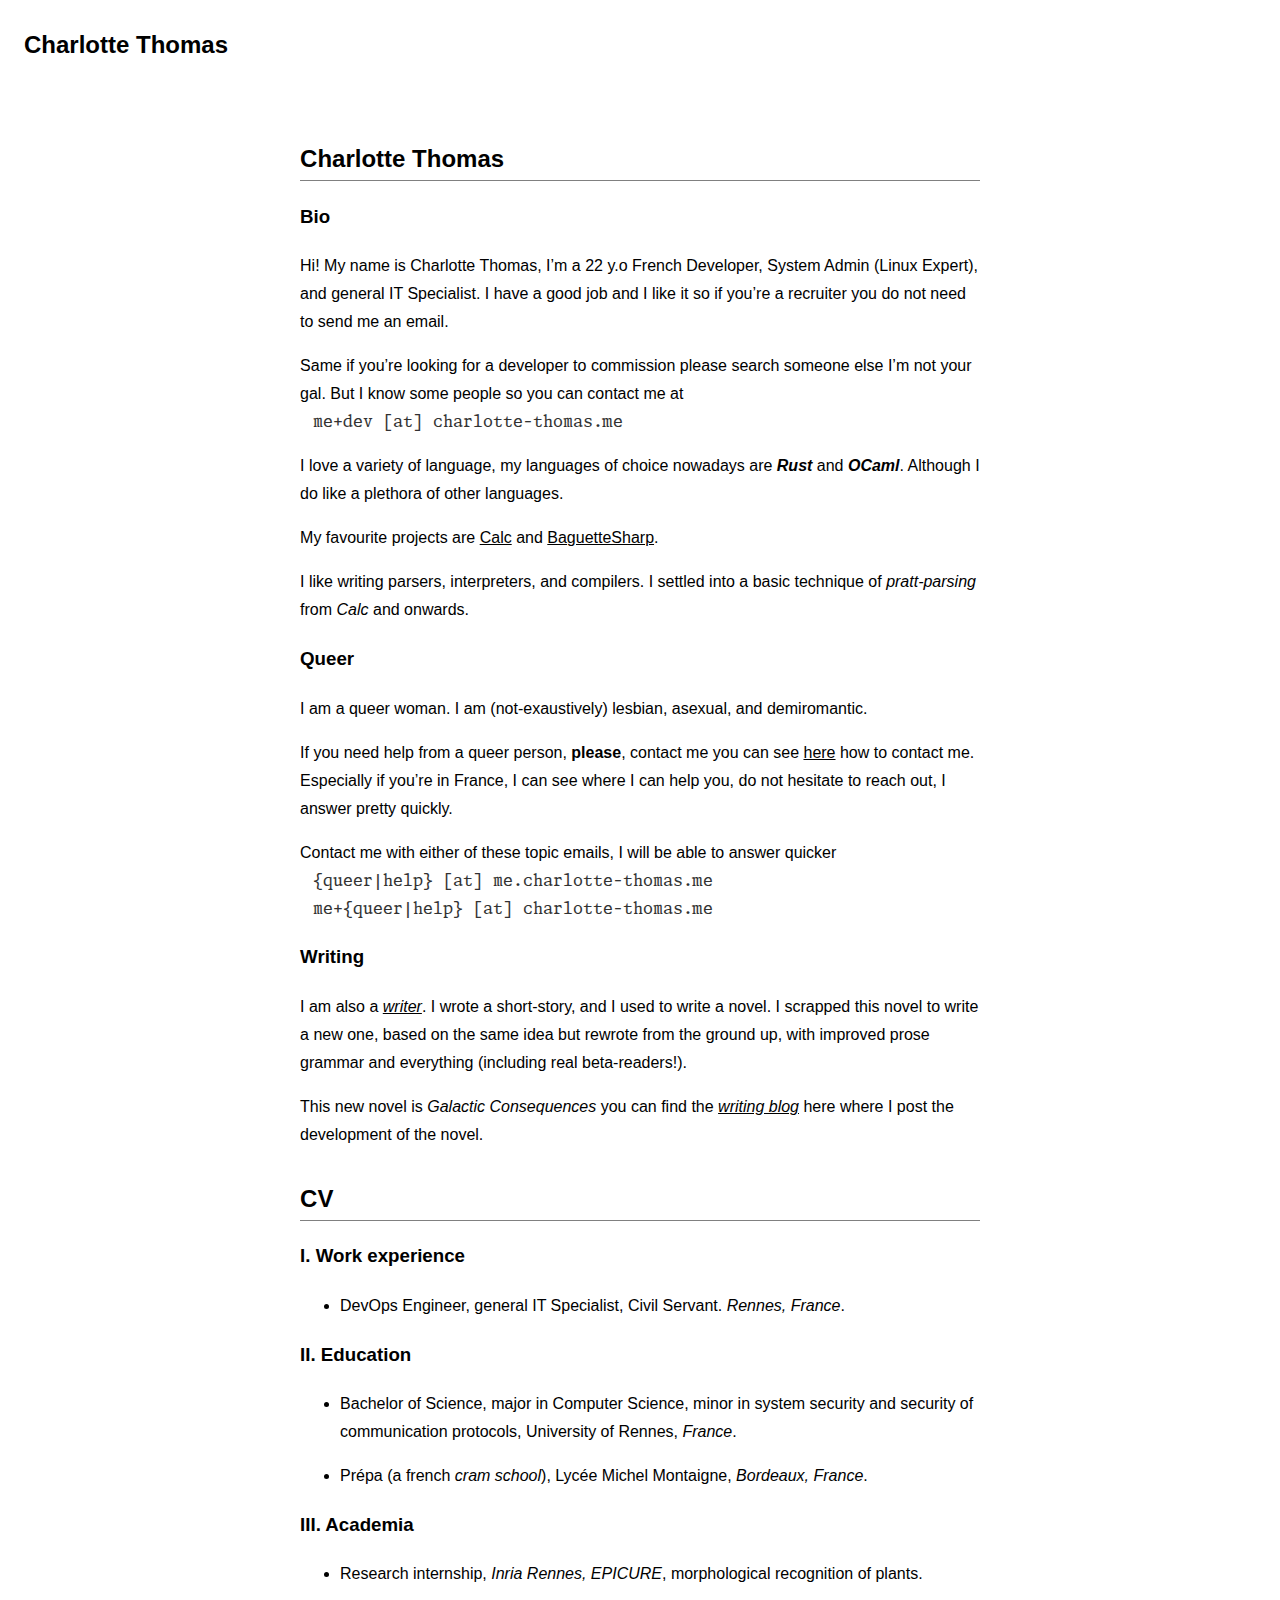
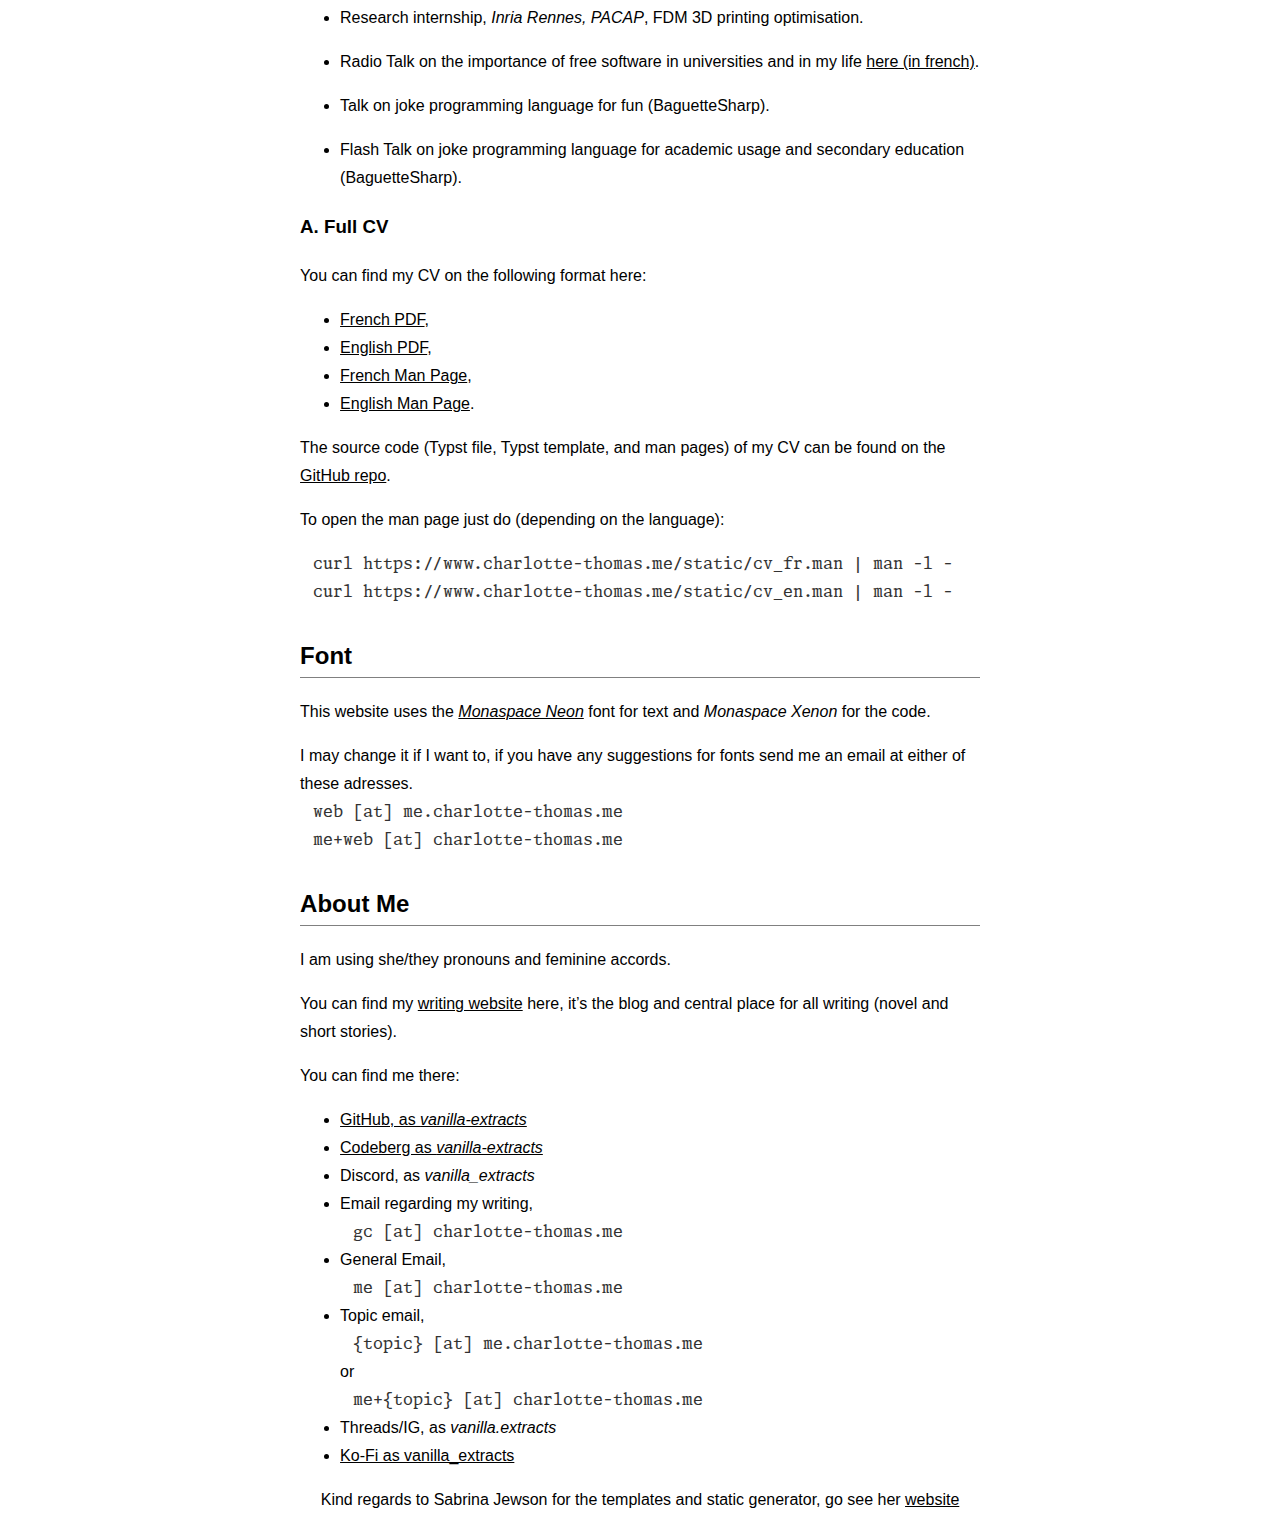
==== commit 5bca3a5b: "Deploying to gh-pages from @ vanilla-extracts/website@bacfad0fb46bb3e551339c329101e0789ef9e1d1 🚀" ====
--- a/drafts/index.html
+++ b/drafts/index.html
@@ -1 +1 @@
-<!DOCTYPE html><html lang=en><head><meta charset=utf-8><meta content="width=device-width,initial-scale=1"name=viewport><meta content="dark light"name=color-scheme><meta content=#ffffff name=theme-color media=(prefers-color-scheme:light)><meta content=#000000 name=theme-color media=(prefers-color-scheme:dark)><meta content="Charlotte Thomas"property=og:site_name><link href=/favicon.ico rel=icon><link href=/apple-touch-icon.png rel=apple-touch-icon><link href=/common.css rel=stylesheet><title>Charlotte Thomas</title><meta content=Webpage property=og:title><meta content="Hi! My name is Charlotte Thomas, I’m a 22 y.o French Developer, System admin, and general IT Specialist. I have a good job and I like it so if you’re a recruiter you do not need to send me an email."name=description></head><body><header><a href=/ class=name>Charlotte Thomas</a><nav><a href=/blog/ >Blog</a></nav></header><main><h2 id=base><a href=#base class=anchor></a>Charlotte Thomas</h2><h3 id=bio><a href=#bio class=anchor></a>Bio</h3><p>Hi! My name is Charlotte Thomas, I’m a 22 y.o French Developer, System admin, and general IT Specialist. I have a good job and I like it so if you’re a recruiter you do not need to send me an email.</p><p>Same if you’re looking for a developer to commission please search someone else I’m not your gal.</p><p>I love a variety of language, my languages of choice nowadays are <em>Rust</em> and <em>OCaml</em>.</p><p>My favourite projects are <a href=https://codeberg.org/vanilla-extract/calc>Calc</a> and <a href=https://github.com/vanilla-extract/ocaml-baguettesharp-interpreter>BaguetteSharp</a>.</p><p>I like writing parsers, interpreters, and compilers. I settled into a basic technique of <em>pratt-parsing</em> from <em>Calc</em> and newer projects.</p><h3 id=queer><a href=#queer class=anchor></a>Queer</h3><p>I am a queer woman. I am (not-exaustively), intersex, lesbian, asexual, demiromantic, and polyamorous.</p><p>If you need help from a queer person, <strong>please</strong>, contact me you can see <a href=#about-me>here</a> how to contact me. Especially if you’re in France, I can see where I can help you, do not hesitate to reach out, I answer pretty quickly.</p><p>Contact me with either of these topic emails, I will be able to answer quicker <code class=scode>{queer|help} [at] me.charlotte-thomas.me</code> <code class=scode>me+{queer|help} [at] charlotte-thomas.me</code></p><h3 id=writing><a href=#writing class=anchor></a>Writing</h3><p>I am also a <a href=https://writing.charlotte-thomas.me><em>writer</em></a>. I wrote a short-story, and I used to write a novel. I scrapped this novel to write a new one, based on the same idea but rewrote from the ground up, with improved prose grammar and everything (including real beta-readers!).</p><p>This new novel is <em>Galactic Consequences</em> you can find the <a href=https://writing.charlotte-thomas.me/blog/ ><em>writing blog</em></a> here where I post the development of the novel.</p><h3 id=blog><a href=#blog class=anchor></a>General blog</h3><p>You can find bits of my life in the <a href=blog/ >blog</a> section of this website. I post things I like, very-rarely.</p><p>I’ll try to write some more there.</p><h2 id=cv><a href=#cv class=anchor></a>CV</h2><h3 id=work><a href=#work class=anchor></a>I. Work experience</h3><ul><li>DevOps Engineer, general IT Specialist, Civil Servant. <em>Rennes, France</em>.</li></ul><h3 id=education><a href=#education class=anchor></a>II. Education</h3><ul><li><p>Bachelor of Science, major in Computer Science, minor in system security and security of communication protocols, University of <em>Rennes, France</em>.</p></li><li><p>Prépa (a french <em>cram school</em>), Lycée Michel Montaigne, <em>Bordeaux, France</em>.</p></li></ul><h3 id=academia><a href=#academia class=anchor></a>III. Academia</h3><ul><li><p>Research internship, <em>Inria Rennes, EPICURE</em>, morphological recognition of plants.</p></li><li><p>Research internship, <em>Inria Rennes, PACAP</em>, FDM 3D printing optimisation.</p></li><li><p>Radio Talk on the importance of free software in universities and in my life <a href=https://cause-commune.fm/podcast/libre-a-vous-187/ >here (in french)</a>.</p></li><li><p>Talk on joke programming language for fun (BaguetteSharp).</p></li><li><p>Flash Talk on joke programming language for academic usage and secondary education (BaguetteSharp).</p></li></ul><h3 id=fcv><a href=#fcv class=anchor></a>A. Full CV</h3><p>You can find my CV on the following format here:</p><ul><li><a href=static/cv_fr.pdf>French PDF</a>,</li><li><a href=static/cv_en.pdf>English PDF</a>,</li><li><a href=static/cv_fr.man>French Man Page</a>,</li><li><a href=static/cv_en.man>English Man Page</a>.</li></ul><p>The source code (Typst file, Typst template, and man pages) of my CV can be found on the <a href=https://github.com/vanilla-extracts/cv>GitHub repo</a>.</p><p>To open the man page just do (depending on the language):</p><p><code class=scode>curl https://www.charlotte-thomas.me/static/cv_fr.man | man -l -</code> <code class=scode>curl https://www.charlotte-thomas.me/static/cv_en.man | man -l -</code></p><h2 id=font><a href=#font class=anchor></a>Font</h2><p>This website uses the <a href=https://monaspace.githubnext.com><em>Monaspace Neon</em></a> font for text and <em>Monaspace Xenon</em> for the code.</p><p>I may change it if I want to, if you have any suggestions for fonts send me an email at either of these adresses. <code class=scode>web [at] me.charlotte-thomas.me</code> <code class=scode>me+web [at] charlotte-thomas.me</code></p><h2 id=about-me><a href=#about-me class=anchor></a>About Me</h2><p>I am using she/they pronouns and feminine accords.</p><p>You can find my <a href=https://writing.charlotte-thomas.me>writing website</a> here, it’s the blog and central place for all writing (novel and short stories).</p><p>You can find me there:</p><ul><li><a href=https://github.com/vanilla-extracts>GitHub, as <em>vanilla-extracts</em></a></li><li><a href=https://codeberg.org/vanilla-extracts>CodeBerg as <em>vanilla-extracts</em></a></li><li>Discord, as <em>vanilla_extracts</em></li><li>Email regarding my writing, <code class=scode>gc [at] charlotte-thomas.me</code></li><li>General Email, <code class=scode>me [at] charlotte-thomas.me</code></li><li>Topic email, <code class=scode>{topic} [at] me.charlotte-thomas.me</code> or <code class=scode>me+{topic} [at] charlotte-thomas.me</code></li><li>Threads/IG, as <em>vanilla.extracts</em></li><li><a href=https://ko-fi.com/vanilla_extracts>Ko-Fi as vanilla_extracts</a></li></ul></main><footer class=center><p>Kind regards to Sabrina Jewson for the templates and static generator, go see her <a href=https://sabrinajewson.org>website</a></p></footer></body></html>+<!DOCTYPE html><html lang=en><head><meta charset=utf-8><meta content="width=device-width,initial-scale=1"name=viewport><meta content="dark light"name=color-scheme><meta content=#ffffff name=theme-color media=(prefers-color-scheme:light)><meta content=#000000 name=theme-color media=(prefers-color-scheme:dark)><meta content="Charlotte Thomas"property=og:site_name><link href=/favicon.ico rel=icon><link href=/apple-touch-icon.png rel=apple-touch-icon><link href=/common.css rel=stylesheet><title>Charlotte Thomas</title><meta content=Webpage property=og:title><meta content="Hi! My name is Charlotte Thomas, I’m a 22 y.o French Developer, System Admin (Linux Expert), and general IT Specialist. I have a good job and I like it so if you’re a recruiter you do not need to send me an email."name=description></head><body><header><a href=/ class=name>Charlotte Thomas</a></header><main><h2 id=base><a href=#base class=anchor></a>Charlotte Thomas</h2><h3 id=bio><a href=#bio class=anchor></a>Bio</h3><p>Hi! My name is Charlotte Thomas, I’m a 22 y.o French Developer, System Admin (Linux Expert), and general IT Specialist. I have a good job and I like it so if you’re a recruiter you do not need to send me an email.</p><p>Same if you’re looking for a developer to commission please search someone else I’m not your gal. But I know some people so you can contact me at <code class=scode>me+dev [at] charlotte-thomas.me</code></p><p>I love a variety of language, my languages of choice nowadays are <strong><em>Rust</em></strong> and <em><strong>OCaml</strong></em>. Although I do like a plethora of other languages.</p><p>My favourite projects are <a href=https://codeberg.org/vanilla-extract/calc>Calc</a> and <a href=https://github.com/vanilla-extract/ocaml-baguettesharp-interpreter>BaguetteSharp</a>.</p><p>I like writing parsers, interpreters, and compilers. I settled into a basic technique of <em>pratt-parsing</em> from <em>Calc</em> and onwards.</p><h3 id=queer><a href=#queer class=anchor></a>Queer</h3><p>I am a queer woman. I am (not-exaustively) lesbian, asexual, and demiromantic.</p><p>If you need help from a queer person, <strong>please</strong>, contact me you can see <a href=#about-me>here</a> how to contact me. Especially if you’re in France, I can see where I can help you, do not hesitate to reach out, I answer pretty quickly.</p><p>Contact me with either of these topic emails, I will be able to answer quicker <code class=scode>{queer|help} [at] me.charlotte-thomas.me</code> <code class=scode>me+{queer|help} [at] charlotte-thomas.me</code></p><h3 id=writing><a href=#writing class=anchor></a>Writing</h3><p>I am also a <a href=https://writing.charlotte-thomas.me><em>writer</em></a>. I wrote a short-story, and I used to write a novel. I scrapped this novel to write a new one, based on the same idea but rewrote from the ground up, with improved prose grammar and everything (including real beta-readers!).</p><p>This new novel is <em>Galactic Consequences</em> you can find the <a href=https://writing.charlotte-thomas.me/blog/ ><em>writing blog</em></a> here where I post the development of the novel.</p><h2 id=cv><a href=#cv class=anchor></a>CV</h2><h3 id=work><a href=#work class=anchor></a>I. Work experience</h3><ul><li>DevOps Engineer, general IT Specialist, Civil Servant. <em>Rennes, France</em>.</li></ul><h3 id=education><a href=#education class=anchor></a>II. Education</h3><ul><li><p>Bachelor of Science, major in Computer Science, minor in system security and security of communication protocols, University of Rennes, <em>France</em>.</p></li><li><p>Prépa (a french <em>cram school</em>), Lycée Michel Montaigne, <em>Bordeaux, France</em>.</p></li></ul><h3 id=academia><a href=#academia class=anchor></a>III. Academia</h3><ul><li><p>Research internship, <em>Inria Rennes, EPICURE</em>, morphological recognition of plants.</p></li><li><p>Research internship, <em>Inria Rennes, PACAP</em>, FDM 3D printing optimisation.</p></li><li><p>Radio Talk on the importance of free software in universities and in my life <a href=https://cause-commune.fm/podcast/libre-a-vous-187/ >here (in french)</a>.</p></li><li><p>Talk on joke programming language for fun (BaguetteSharp).</p></li><li><p>Flash Talk on joke programming language for academic usage and secondary education (BaguetteSharp).</p></li></ul><h3 id=fcv><a href=#fcv class=anchor></a>A. Full CV</h3><p>You can find my CV on the following format here:</p><ul><li><a href=static/cv_fr.pdf>French PDF</a>,</li><li><a href=static/cv_en.pdf>English PDF</a>,</li><li><a href=static/cv_fr.man>French Man Page</a>,</li><li><a href=static/cv_en.man>English Man Page</a>.</li></ul><p>The source code (Typst file, Typst template, and man pages) of my CV can be found on the <a href=https://github.com/vanilla-extracts/cv>GitHub repo</a>.</p><p>To open the man page just do (depending on the language):</p><p><code class=scode>curl https://www.charlotte-thomas.me/static/cv_fr.man | man -l -</code> <code class=scode>curl https://www.charlotte-thomas.me/static/cv_en.man | man -l -</code></p><h2 id=font><a href=#font class=anchor></a>Font</h2><p>This website uses the <a href=https://monaspace.githubnext.com><em>Monaspace Neon</em></a> font for text and <em>Monaspace Xenon</em> for the code.</p><p>I may change it if I want to, if you have any suggestions for fonts send me an email at either of these adresses. <code class=scode>web [at] me.charlotte-thomas.me</code> <code class=scode>me+web [at] charlotte-thomas.me</code></p><h2 id=about-me><a href=#about-me class=anchor></a>About Me</h2><p>I am using she/they pronouns and feminine accords.</p><p>You can find my <a href=https://writing.charlotte-thomas.me>writing website</a> here, it’s the blog and central place for all writing (novel and short stories).</p><p>You can find me there:</p><ul><li><a href=https://github.com/vanilla-extracts>GitHub, as <em>vanilla-extracts</em></a></li><li><a href=https://codeberg.org/vanilla-extracts>Codeberg as <em>vanilla-extracts</em></a></li><li>Discord, as <em>vanilla_extracts</em></li><li>Email regarding my writing, <code class=scode>gc [at] charlotte-thomas.me</code></li><li>General Email, <code class=scode>me [at] charlotte-thomas.me</code></li><li>Topic email, <code class=scode>{topic} [at] me.charlotte-thomas.me</code> or <code class=scode>me+{topic} [at] charlotte-thomas.me</code></li><li>Threads/IG, as <em>vanilla.extracts</em></li><li><a href=https://ko-fi.com/vanilla_extracts>Ko-Fi as vanilla_extracts</a></li></ul></main><footer class=center><p>Kind regards to Sabrina Jewson for the templates and static generator, go see her <a href=https://sabrinajewson.org>website</a></p></footer></body></html>